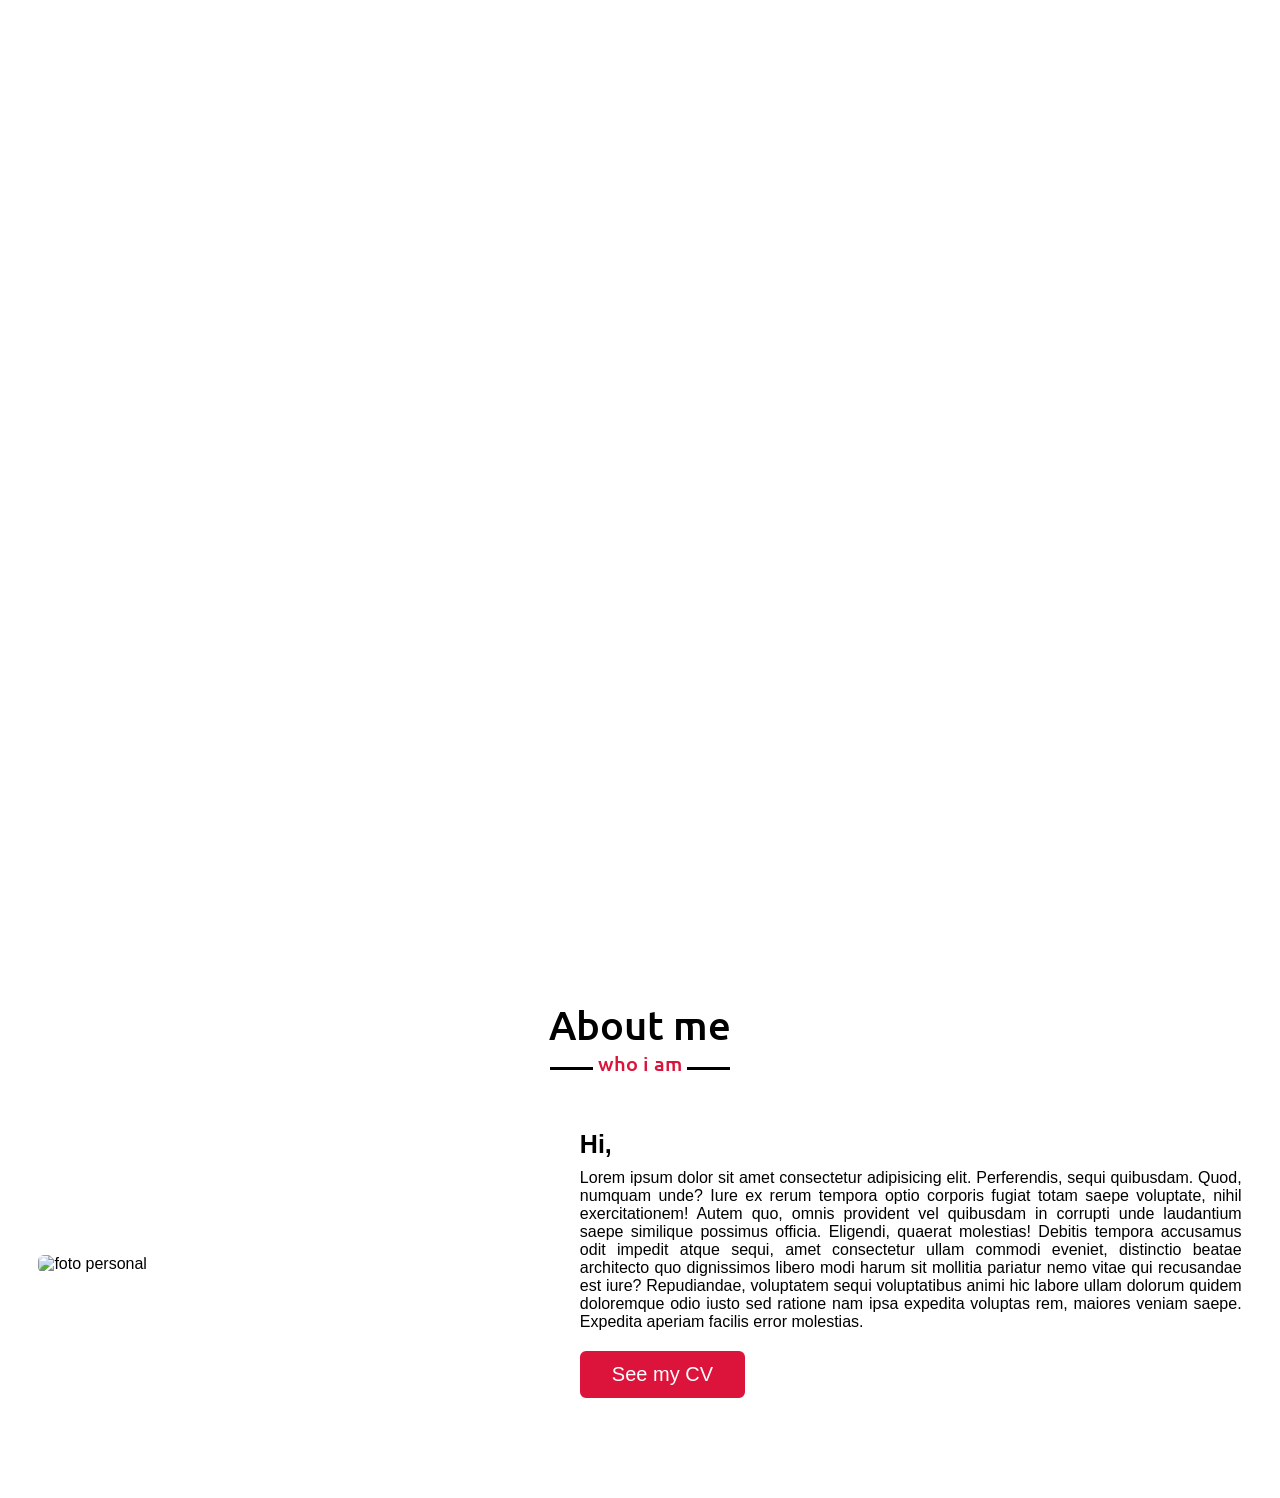
==== index.html @ 9b9ae1b5 "upload" ====
<!DOCTYPE html>
<html lang="en">

<head>
    <meta charset="UTF-8">
    <meta http-equiv="X-UA-Compatible" content="IE=edge">
    <meta name="viewport" content="width=device-width, initial-scale=1.0">
    <!--Bootsrap
    <link href="https://cdn.jsdelivr.net/npm/bootstrap@5.0.0-beta1/dist/css/bootstrap.min.css" 
    rel="stylesheet" integrity="sha384-giJF6kkoqNQ00vy+HMDP7azOuL0xtbfIcaT9wjKHr8RbDVddVHyTfAAsrekwKmP1" crossorigin="anonymous">
    -->
    <!--Custom CSS-->
    <link rel="stylesheet" href="css/style.css">
    <!--CDN JQUERY-->
    <script src="https://code.jquery.com/jquery-3.5.1.min.js" integrity="sha256-9/aliU8dGd2tb6OSsuzixeV4y/faTqgFtohetphbbj0=" crossorigin="anonymous"></script>
    <!--MY_JS-->
    <script src="js/script.js"></script>

    <title>My personal CV</title>
</head>

<body>
    <!--Navbar Section-->
    <nav class="navbar">
        <div class="max-width">
            <div class="logo"><a href="#">My CV</a></div>
            <ul class="menu">
                <li><a href="#home">Home</a></li>
                <li><a href="#about">About</a></li>
                <li><a href="#skills">Skills</a></li>
                <li><a href="#contact">Contact</a></li>
            </ul>
            <div class="menu-btn">
                <i class="fas fa-bars"></i>
            </div>
        </div>
    </nav>

    <!--Home Section-->
    <section class="home" id="home">
        <div class="max-width">
                <div class="home-text-content">
                    <h1 class="home-text">Welcome, to my personal website</h1>
                    <h1 class="home-text">I'm Martí Paulet-López &</h1>
                    <h1 class="home-text">I'm a Computer Engineering student</h1>                
                </div>
    </section>
   
    <!--About Section-->
    <section class="about" id="about">
        <div class="max-width">
            <h2 class="title">About me</h2>
            <div class="about-content">
                <div class="column left">
                    <img src="https://scontent-mad1-1.cdninstagram.com/v/t51.2885-19/s320x320/115931989_2590128391301156_1135175756929306793_n.jpg?_nc_ht=scontent-mad1-1.cdninstagram.com&_nc_ohc=tvVan3t1uicAX8qCIIC&tp=1&oh=fad2d6290f4a5dbb215247b03d155428&oe=604AC2F2" alt="foto personal">
                </div>
                <div class="column right">
                    <div class="text">Hi,</div>
                    <p>Lorem ipsum dolor sit amet consectetur adipisicing elit. Perferendis, sequi quibusdam. Quod, numquam unde? Iure ex rerum tempora optio corporis fugiat totam saepe voluptate, nihil exercitationem! Autem quo, 
                    omnis provident vel quibusdam in corrupti unde laudantium saepe similique possimus officia. Eligendi, quaerat molestias! Debitis tempora accusamus odit impedit atque sequi, amet consectetur ullam commodi 
                    eveniet, distinctio beatae architecto quo dignissimos libero modi harum sit mollitia pariatur nemo vitae qui recusandae est iure? Repudiandae, voluptatem sequi voluptatibus animi hic labore ullam dolorum 
                    quidem doloremque odio iusto sed ratione nam ipsa expedita voluptas rem, maiores veniam saepe. Expedita aperiam facilis error molestias.</p>
                    <a href="file:///C:/Users/Mart%C3%AD%20Paulet%20L%C3%B3pez/Desktop/curso%20jedi%20html%20javascript%20css/CV/cv.html" target="_blank">See my CV</a>
                </div>
            </div>
        </div>
    </section>
    <!--links-->
    <!--Bootsrap
    <script src="https://cdn.jsdelivr.net/npm/bootstrap@5.0.0-beta1/dist/js/bootstrap.bundle.min.js" 
    integrity="sha384-ygbV9kiqUc6oa4msXn9868pTtWMgiQaeYH7/t7LECLbyPA2x65Kgf80OJFdroafW" 
    crossorigin="anonymous"></script>
    -->
    <!--Font_awesome-->
    <script src="https://kit.fontawesome.com/2b95d97fe8.js" crossorigin="anonymous"></script>
</body>
</html>
---- css/style.css ----
@import url('https://fonts.googleapis.com/css2?family=Poppins:wght@400;500;600;700&family=Ubuntu:wght@400;500;700&display=swap');

*{
    padding: 0;
    margin: 0;
    box-sizing: border-box;
    text-decoration: none;
}

.max-width {
    max-width: 1300px;
    padding: 0 3vw;
    margin: auto;
}

/*-----navbar-----*/
.navbar {
    position: fixed;
    width: 100%;
    padding: 15px 0;
    font-family: 'Ubuntu', sans-serif;
    transition: all 0.3s ease;
    z-index: 999;
}

.navbar .max-width {
    display: flex;
    align-items: center;
    justify-content: space-between;
}

.navbar.sticky {
    padding: 15px 0;
    background: crimson;
    border-bottom: 4px solid black;
}

.navbar .logo a{
    color: white;
    font-size: 35px;
    font-weight: 600;
}

.navbar .menu li {
    list-style: none;
    display: inline-block;
}

.navbar .menu li a{
    color: white;
    font-size: 18px;
    font-weight: 500;
    margin-left: 25px;
    transition: color 0.3s ease;
}

.navbar .menu li a:hover {
    color: crimson;
}

.navbar.sticky .menu li a:hover{
    color: white;
}

/*-----menu btn-----*/
.menu-btn {
    color: white;
    font-size: 23px;
    cursor: pointer;
    display: none;
}

/*-----home section-----*/
.home {
    display: flex;
    background: url('https://images4.alphacoders.com/876/876094.png'); 
    background-repeat: no-repeat;
    background-position: center center;
    background-attachment: fixed;
    background-size: cover;
    height: 100vh;
    color: white;
    min-height: 600px;
    font-family: 'Ubuntu', sans-serif;
}

.home .max-width {
    margin: auto;
}

.home .home-text-content {
    display: flex;
    flex-direction: column;
    justify-content: center;
    align-items: center;
}

.home-text-content h1 {
    display: block;
    width: fit-content;
    font-size: 40px;
    font-weight: 600;
    position: relative;
    color: white;
    text-align: center;
    z-index: 1;
}


/*-----About-----*/


section {
    padding: 100px 0;
}

.about {
    font-family: Georgia, sans-serif;
}

.about .title {
    position: relative;
    text-align: center;
    font-size: 40px;
    font-weight: 500;
    margin-bottom: 60px;
    padding-bottom: 20px;
    font-family: 'Ubuntu', sans-serif;
    
}

.about .title::before {
    content: "";
    position: absolute;
    bottom: 0;
    left: 50%;
    width: 180px;
    height: 3px;
    background: black;
    transform: translateX(-50%);
}

.about .title::after {
    content: "who i am";
    position: absolute;
    bottom: -12px;
    left: 50%;
    font-size: 20px;
    color: crimson;
    padding: 5px;
    background: white;
    transform: translateX(-50%);
}

.about .about-content{
    display: flex;
    flex-wrap: wrap;
    align-items: center;
    justify-content: space-between;
}

.about .about-content .left {
    width: 45%;
}

.about .about-content .left img {
    height: 400px;
    width: 400px;
    object-fit: cover;
    border-radius: 6px;
}

.about .about-content .right {
    width: 55%;
}

.about .about-content .right .text {
    font-size: 25px;
    font-weight: 600;
    margin-bottom: 10px;
}

.about .about-content .right p {
    text-align: justify;
}

.about .about-content .right a {
    display: inline-block;
    background: crimson;
    color: white;
    font-size: 20px;
    font-weight: 500;
    padding: 10px 30px;
    margin-top: 20px;
    border-radius: 6px;
    border: 2px solid crimson;
}

.about .about-content .right a:hover {
    color:crimson;
    background: none;
}




/*responsive media query*/

@media (max-width: 1104px) {
    .about .about-content .left img{
        height: 325px;
        width: 325px;
    }
}


@media (max-width:991) {
    .max-width{
        padding: 0 50px;
    }
}

@media (max-width: 947px) {
 
    /*-----navbar-----*/
    /*-----menu btn-----*/
    .menu-btn {
        display: block;
        z-index: 999;
    }
    .menu-btn i.active:before {
        /*font-awesome-cruz*/
        content: "\f00d"
    }
    .navbar .menu {
        position: fixed;
        height: 100vh;
        width: 100%;
        left: -100%;
        top: 0;
        background: black;
        text-align: center;
        padding-top: 80px;
        transition: all 0.7s ease;
    }
    .no-scroll {
        overflow-y: hidden;
    }
    .navbar .menu.active {
        left: 0; 
    }
    .navbar .menu li{
        display: block;
    }
    .navbar .menu li a{
        display: inline-block;
        margin: 20px 0;
        font-size: 25px;
    }


    /*-----Home-----*/

    .home .none {
        display: none;
    }
    .home-text-content h1 {
        font-size: 30px;
    }

    /*-----About me-----*/

    .max-width{
        max-width: 800px;
    }
    .about .about-content .column{
        width: 100%;
    }  
    .about .about-content .left{
        display: flex;
        justify-content: center;
        margin: 0 auto 60px;
    }  
    .about .about-content .right{
        flex: 100%;
    }
   
}

@media (max-width:500px){
    .home-text-content h1 {
        font-size: 25px;
    }

    .about .about-content .left img{
        height: 250px;
        width: 250px;
    }
}

@media (max-width:350px){
    .about .title::after {
        content: "who i am";
        position: absolute;
        bottom: -12px;
        left: 50%;
        font-size: 20px;
        color: crimson;
        padding: 5px;
        background: white;
        transform: translateX(-50%);
    }
}
/*end-responsive media query*/


/*keyframes*/

/*end-keyframes*/
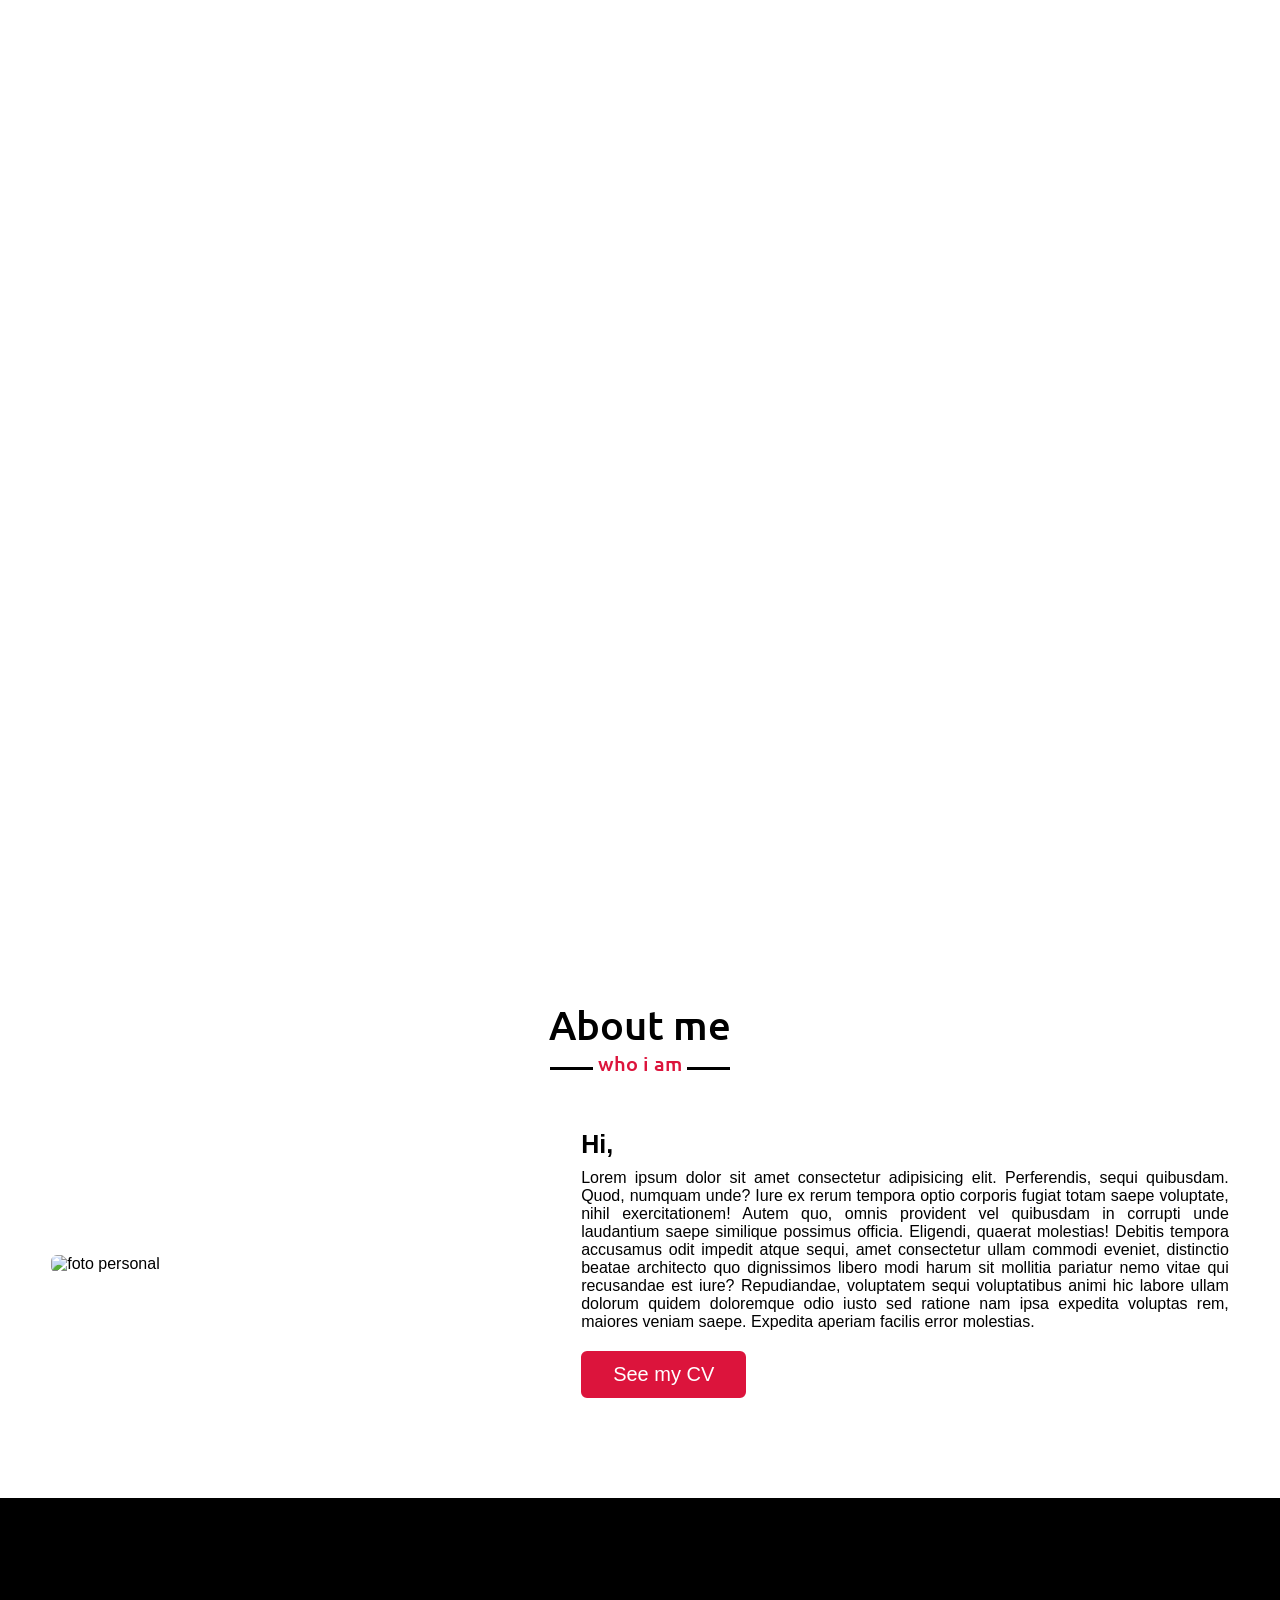
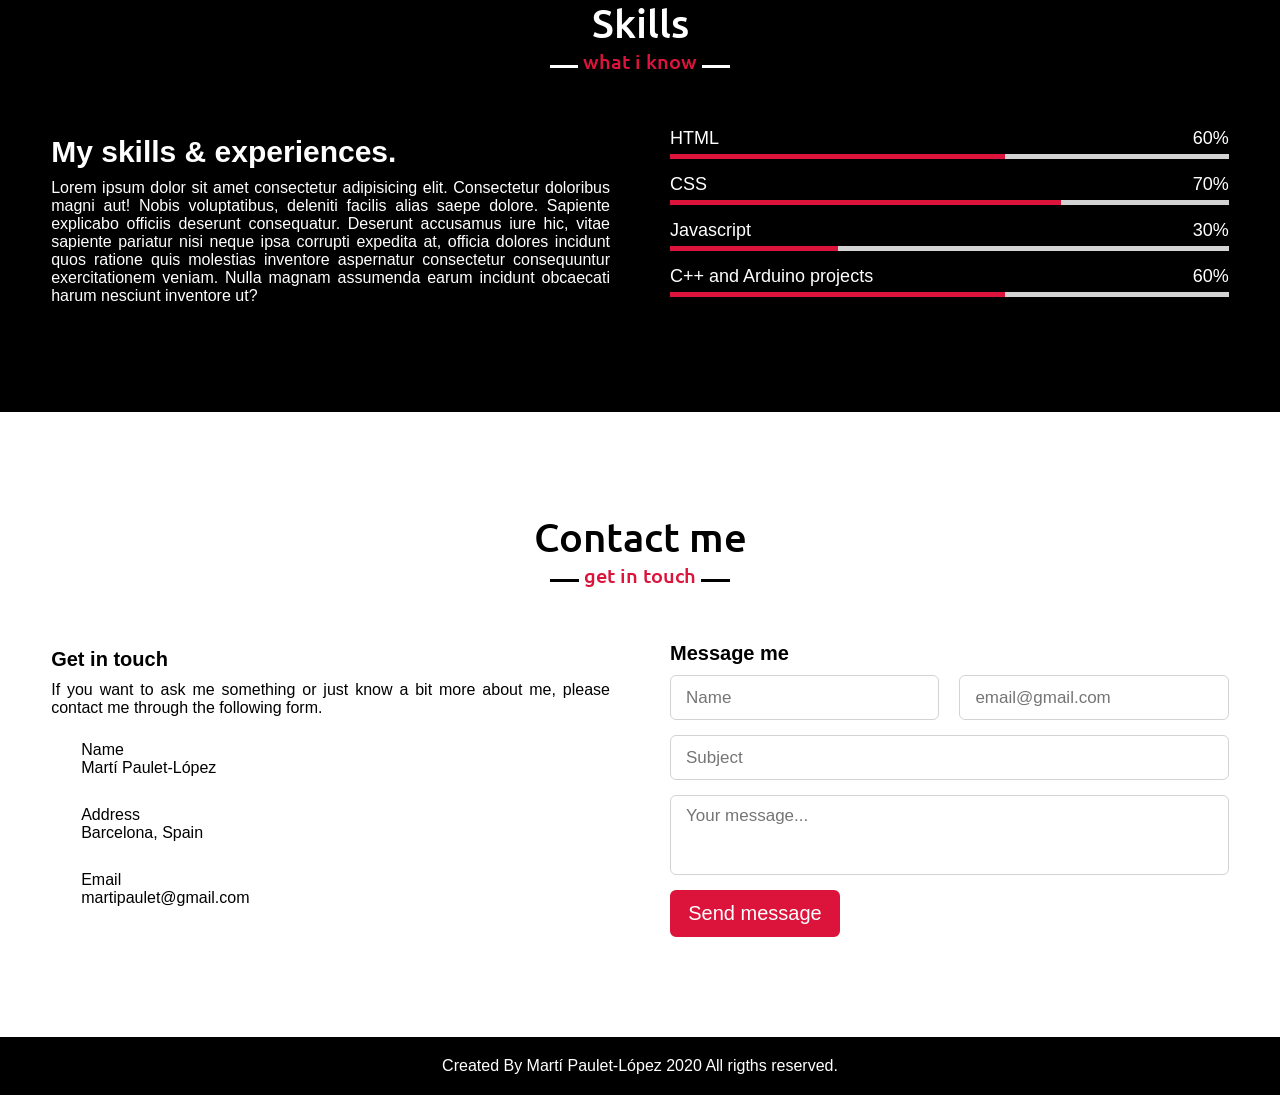
==== commit f0e6608e: "upload" ====
--- a/index.html
+++ b/index.html
@@ -65,6 +65,131 @@
             </div>
         </div>
     </section>
+
+    <!--Skills Section-->
+    <section class="skills" id="skills">
+        <div class="max-width">
+            <h2 class="title">Skills</h2>
+            <div class="skills-content">
+                <div class="column left">
+                    <div class="text">My skills & experiences.</div>
+                    <p>Lorem ipsum dolor sit amet consectetur adipisicing elit. Consectetur doloribus magni aut! Nobis voluptatibus, deleniti facilis alias saepe dolore. Sapiente explicabo officiis deserunt consequatur. Deserunt accusamus iure hic, vitae sapiente pariatur nisi neque ipsa corrupti expedita at, officia dolores incidunt quos ratione quis molestias inventore aspernatur consectetur consequuntur exercitationem veniam. Nulla magnam assumenda earum incidunt obcaecati harum nesciunt inventore ut?</p>
+                </div>
+
+                <div class="column right">
+                    <div class="bars">
+                        <div class="info">
+                            <span>HTML</span>
+                            <span>60%</span>
+                        </div>
+                        <div class="line html"></div>
+                    </div>  
+
+                    <div class="bars">
+                        <div class="info">
+                            <span>CSS</span>
+                            <span>70%</span>
+                        </div>
+                        <div class="line css"></div>
+                    </div>  
+
+                    <div class="bars">
+                        <div class="info">
+                            <span>Javascript</span>
+                            <span>30%</span>
+                        </div>
+                        <div class="line js"></div>
+                    </div>
+
+                    <div class="bars">
+                        <div class="info">
+                            <span>C++ and Arduino projects</span>
+                            <span>60%</span>
+                        </div>
+                        <div class="line c"></div>
+                    </div>   
+
+                </div>
+            </div>
+        </div>
+    </section>
+
+    <!--Contact Section-->
+
+    <section class="contact" id="contact">
+        <div class="max-width">
+            <h2 class="title">Contact me</h2>
+            <div class="contact-content">
+                <div class="column left">
+                    <div class="text">Get in touch</div>
+                    <p>If you want to ask me something or just know a bit more about me, please contact me through the following form.</p>
+                    <div class="icons">
+                        <div class="row">
+                            <i class="fas fa-user"></i>
+                            <div class="info">
+                                <div class="head">Name</div>
+                                <div class="sub-title">Martí Paulet-López</div>
+                            </div>
+                        </div>
+
+                        <div class="row">
+                            <i class="fas fa-map-marker-alt"></i>
+                            <div class="info">
+                                <div class="head">Address</div>
+                                <div class="sub-title">Barcelona, Spain</div>
+                            </div>
+                        </div>
+
+                        <div class="row">
+                            <i class="fas fa-envelope"></i>
+                            <div class="info">
+                                <div class="head">Email</div>
+                                <div class="sub-title">martipaulet@gmail.com</div>
+                            </div>
+                        </div>
+                    </div>
+                </div>
+                
+                <div class="column right">
+                    <div class="text">Message me</div>
+                    <form action="#">
+                        <div class="fields">
+
+                            <div class="field name">
+                                <input type="text" placeholder="Name">
+                            </div>
+
+                            <div class="field email">
+                                <input type="text" placeholder="email@gmail.com">
+                            </div>
+                        </div>
+
+                        <div class="field">
+                            <input type="text" placeholder="Subject">
+                        </div>
+
+                        <div class="field textarea">
+                            <textarea cols="30" rows="10" placeholder="Your message..."></textarea>
+                        </div>
+
+                        <div class="button">
+                            <button type="submit">Send message</button>
+                        </div>
+                    </form>
+
+                </div>
+            </div>
+
+        </div>
+    </section>
+
+    <!--Footer Section-->
+
+    <footer>
+        <span>Created By Martí Paulet-López <span class="far fa-copyright"></span>2020 All rigths reserved.</span>
+
+    </footer>
+
     <!--links-->
     <!--Bootsrap
     <script src="https://cdn.jsdelivr.net/npm/bootstrap@5.0.0-beta1/dist/js/bootstrap.bundle.min.js" 
--- a/css/style.css
+++ b/css/style.css
@@ -10,7 +10,7 @@
 
 .max-width {
     max-width: 1300px;
-    padding: 0 3vw;
+    padding: 0 4vw;
     margin: auto;
 }
 
@@ -115,11 +115,11 @@
     padding: 100px 0;
 }
 
-.about {
+.about, .skills, .contact, footer {
     font-family: Georgia, sans-serif;
 }
 
-.about .title {
+section .title {
     position: relative;
     text-align: center;
     font-size: 40px;
@@ -130,7 +130,7 @@
     
 }
 
-.about .title::before {
+section .title::before {
     content: "";
     position: absolute;
     bottom: 0;
@@ -141,8 +141,7 @@
     transform: translateX(-50%);
 }
 
-.about .title::after {
-    content: "who i am";
+section .title::after {
     position: absolute;
     bottom: -12px;
     left: 50%;
@@ -152,6 +151,10 @@
     background: white;
     transform: translateX(-50%);
 }
+    
+.about .title::after {
+    content: "who i am";
+}
 
 .about .about-content{
     display: flex;
@@ -201,6 +204,235 @@
     color:crimson;
     background: none;
 }
+
+/*-----Skills-----*/
+
+
+.skills{
+    background: black;
+}
+
+.skills .title {
+    color: white;
+}
+
+.skills .title::after {
+    background: black;  
+}
+
+.skills .title::before {
+    background: white; 
+}
+
+.skills .skills-content,
+.contact .contact-content{
+    display: flex;
+    flex-wrap: wrap;
+    align-items: center;
+    justify-content: space-between;
+}
+
+.skills .title::after{
+    content:"what i know";
+}
+
+.skills .skills-content .column{
+    width: calc(50% - 30px);
+}
+
+.skills .skills-content .left {
+    color: white;
+}
+
+.skills .skills-content .left .text{
+    font-size: 30px;
+    font-weight: 700;
+    margin-bottom: 10px;
+}
+
+.skills .skills-content .left p{
+    text-align: justify;
+}
+
+.skills .skills-content .right {
+    color: white;
+}
+
+.skills .skills-content .right .bars{
+    margin-bottom: 15px;
+}
+
+.skills .skills-content .right .info{
+    display: flex;
+    margin-bottom: 5px;
+    align-items: center;
+    justify-content: space-between;
+}
+
+.skills .skills-content .right span {
+    font-weight: 500;
+    font-size: 18px;
+}
+
+.skills .skills-content .right .line{
+    height: 5px;
+    width: 100%;
+    background: lightgrey;
+    position: relative;
+}
+
+.skills .skills-content .right .line::before{
+    content: "";
+    position: absolute;
+    height: 100%;
+    left: 0;
+    top: 0;
+    background: crimson;
+}
+
+.skills .skills-content .right .html::before{
+    width: 60%;
+}
+
+.skills .skills-content .right .css::before{
+    width: 70%;
+}
+
+.skills .skills-content .right .js::before{
+    width: 30%;
+}
+
+.skills .skills-content .right .c::before{
+    width: 60%;
+}
+
+
+/*-----Contact-----*/
+
+.contact .title::after{
+    content: "get in touch";
+}
+
+.contact .contact-content .column {
+    width: calc(50% - 30px);
+}
+
+.contact .contact-content .text{
+    font-size: 20px;
+    font-weight: 600;
+    margin-bottom: 10px;
+}
+
+.contact .contact-content .left p{
+    text-align: justify;
+}
+
+.contact .contact-content .left .icons {
+    margin: 10px 0;
+}
+
+.contact .contact-content .row {
+    display: flex;
+    height: 65px;
+    align-items: center;
+}
+
+.contact .contact-content .row .info{
+    margin-left: 30px;
+}
+
+.contact .contact-content .row i{
+    font-size: 25px;
+    color: crimson;
+}
+
+.contact .contact-content .info .head{
+    font-weight: 500;
+}
+
+.contact .contact-content .info .sub-title{
+    color: black;
+}
+
+.contact .right form .fields{
+    display: flex;
+}
+
+.contact .right form .field,
+.contact .right form .fields .field{
+    height: 45px;
+    width: 100%;
+    margin-bottom: 15px;
+}
+
+.contact .right form .textarea{
+    height: 80px;
+    width: 100%;
+}
+
+.contact .right form .name{
+    margin-right: 10px;
+}
+
+.contact .right form .email{
+    margin-left: 10px;
+}
+
+.contact .right form .name{
+    margin-right: 10px;
+}
+
+.contact .right form .field input,
+.contact .right form .textarea textarea{
+    height: 100%;
+    width: 100%;
+    border: 1px solid lightgrey;
+    border-radius: 6px;
+    outline: none;
+    padding: 0 15px;
+    font-size: 17px;
+    font-family: 'Poppins' , sans-serif;
+}
+
+.contact .right form .textarea textarea{
+    padding-top: 10px;
+    resize: none;
+}
+
+.contact .right form .button{
+    height: 47px;
+    width: 170px;
+}
+
+.contact .right form .button button{
+    width: 100%;
+    height: 100%;
+    border: 2px solid crimson;
+    background: crimson;
+    color: white;
+    font-size: 20px;
+    font-weight: 500;
+    border-radius: 6px;
+    cursor: pointer;
+    transition: all 0.3s ease;
+}
+
+.contact .right form .button button:hover{
+    color: crimson;
+    background: none;
+}
+
+
+/*-----Footer-----*/
+
+footer{
+    background: black;
+    padding:20px 23px;
+    color: white;
+    display: flex;
+    justify-content: center;
+}
+
 
 
 
@@ -274,7 +506,9 @@
     .max-width{
         max-width: 800px;
     }
-    .about .about-content .column{
+    .about .about-content .column,
+    .skills .skills-content .column,
+    .contact .contact-content .column{
         width: 100%;
     }  
     .about .about-content .left{
@@ -284,6 +518,11 @@
     }  
     .about .about-content .right{
         flex: 100%;
+    }
+
+    
+    .skills .skills-content .left p{
+        margin-bottom: 20px;
     }
    
 }
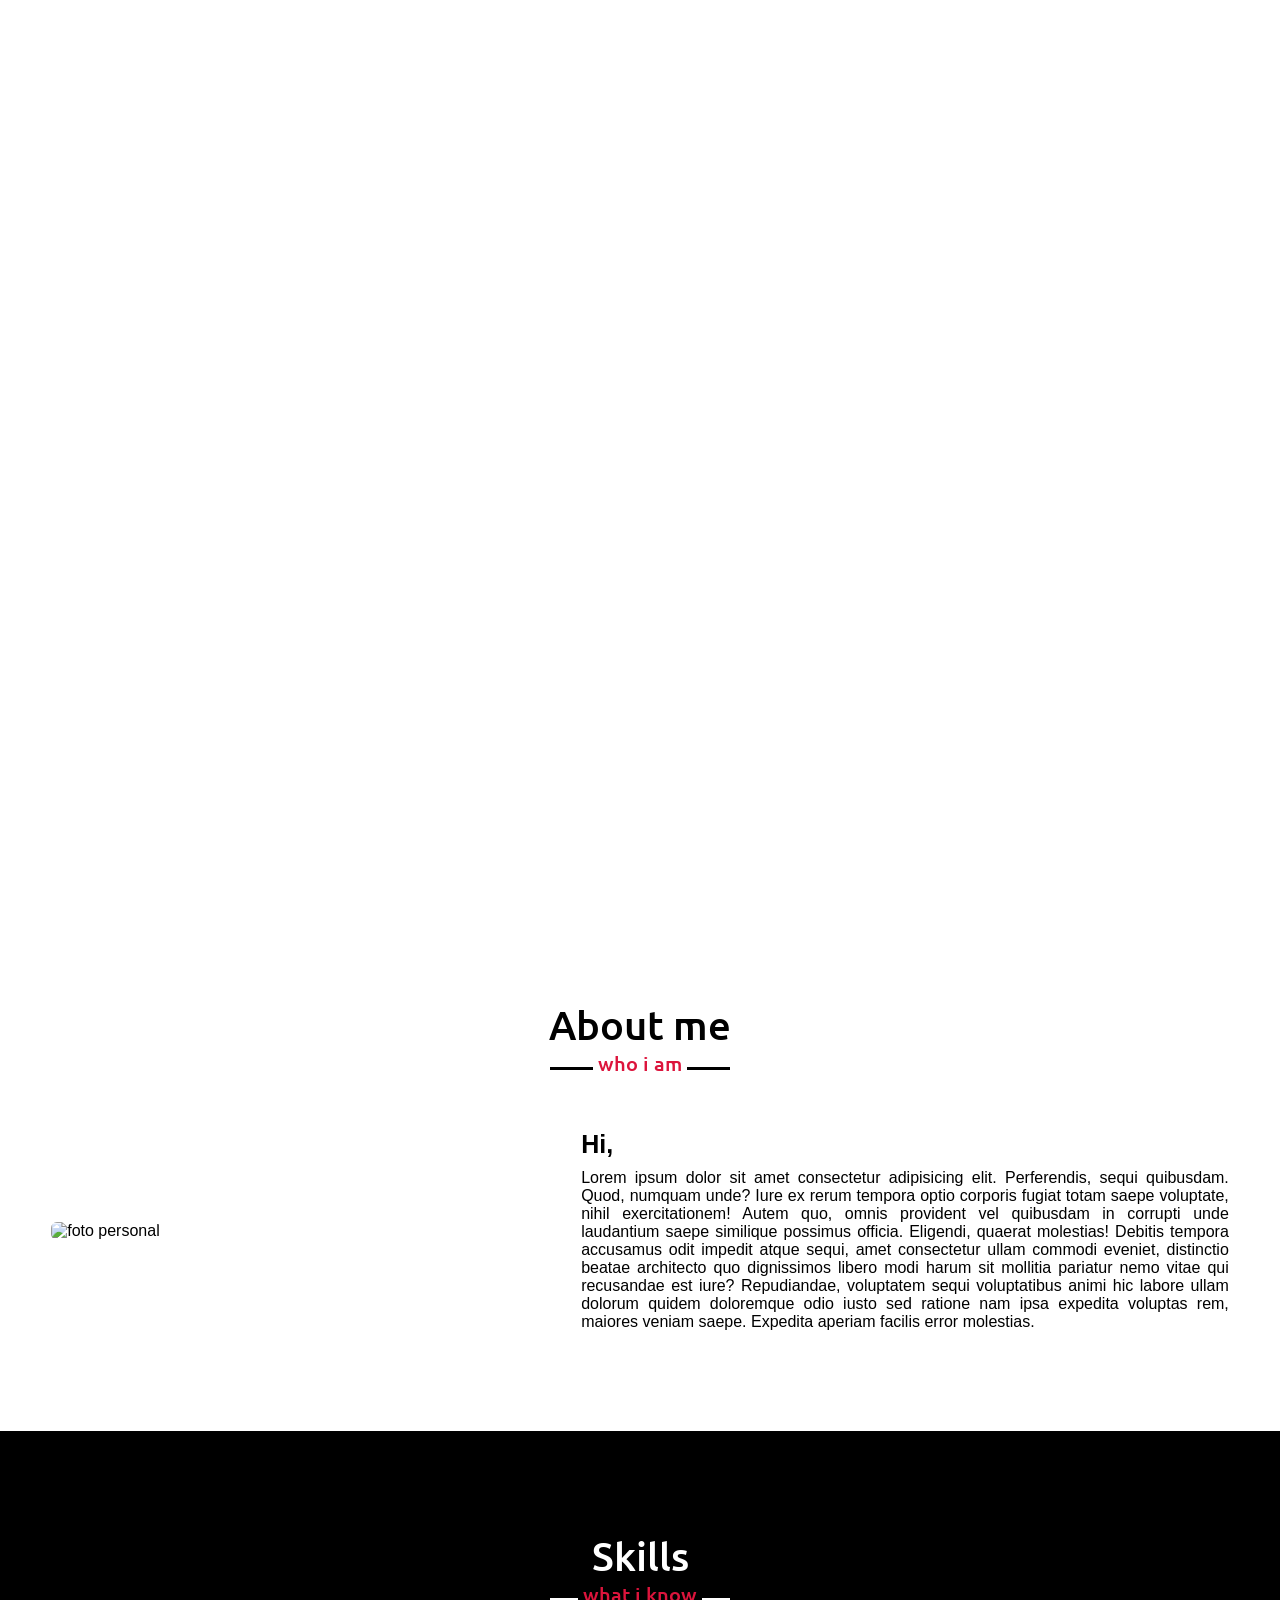
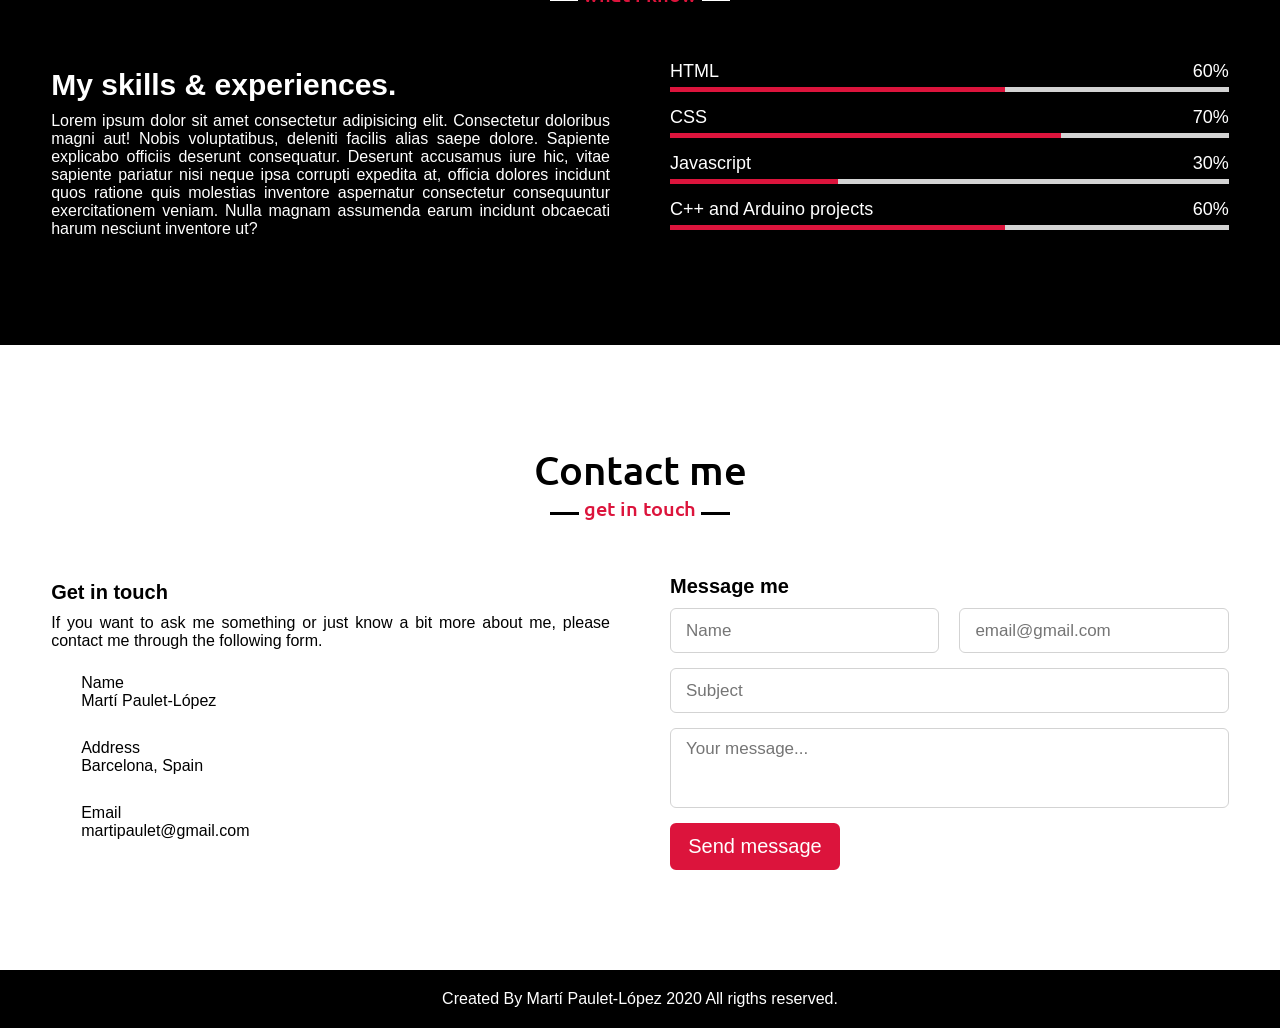
==== commit a706b516: "upload" ====
--- a/index.html
+++ b/index.html
@@ -15,6 +15,7 @@
     <script src="https://code.jquery.com/jquery-3.5.1.min.js" integrity="sha256-9/aliU8dGd2tb6OSsuzixeV4y/faTqgFtohetphbbj0=" crossorigin="anonymous"></script>
     <!--MY_JS-->
     <script src="js/script.js"></script>
+    <script src="js/form.js"></script>
 
     <title>My personal CV</title>
 </head>
@@ -60,7 +61,6 @@
                     omnis provident vel quibusdam in corrupti unde laudantium saepe similique possimus officia. Eligendi, quaerat molestias! Debitis tempora accusamus odit impedit atque sequi, amet consectetur ullam commodi 
                     eveniet, distinctio beatae architecto quo dignissimos libero modi harum sit mollitia pariatur nemo vitae qui recusandae est iure? Repudiandae, voluptatem sequi voluptatibus animi hic labore ullam dolorum 
                     quidem doloremque odio iusto sed ratione nam ipsa expedita voluptas rem, maiores veniam saepe. Expedita aperiam facilis error molestias.</p>
-                    <a href="file:///C:/Users/Mart%C3%AD%20Paulet%20L%C3%B3pez/Desktop/curso%20jedi%20html%20javascript%20css/CV/cv.html" target="_blank">See my CV</a>
                 </div>
             </div>
         </div>
--- a/css/style.css
+++ b/css/style.css
@@ -6,6 +6,10 @@
     margin: 0;
     box-sizing: border-box;
     text-decoration: none;
+}
+
+html{
+    scroll-behavior: smooth;
 }
 
 .max-width {
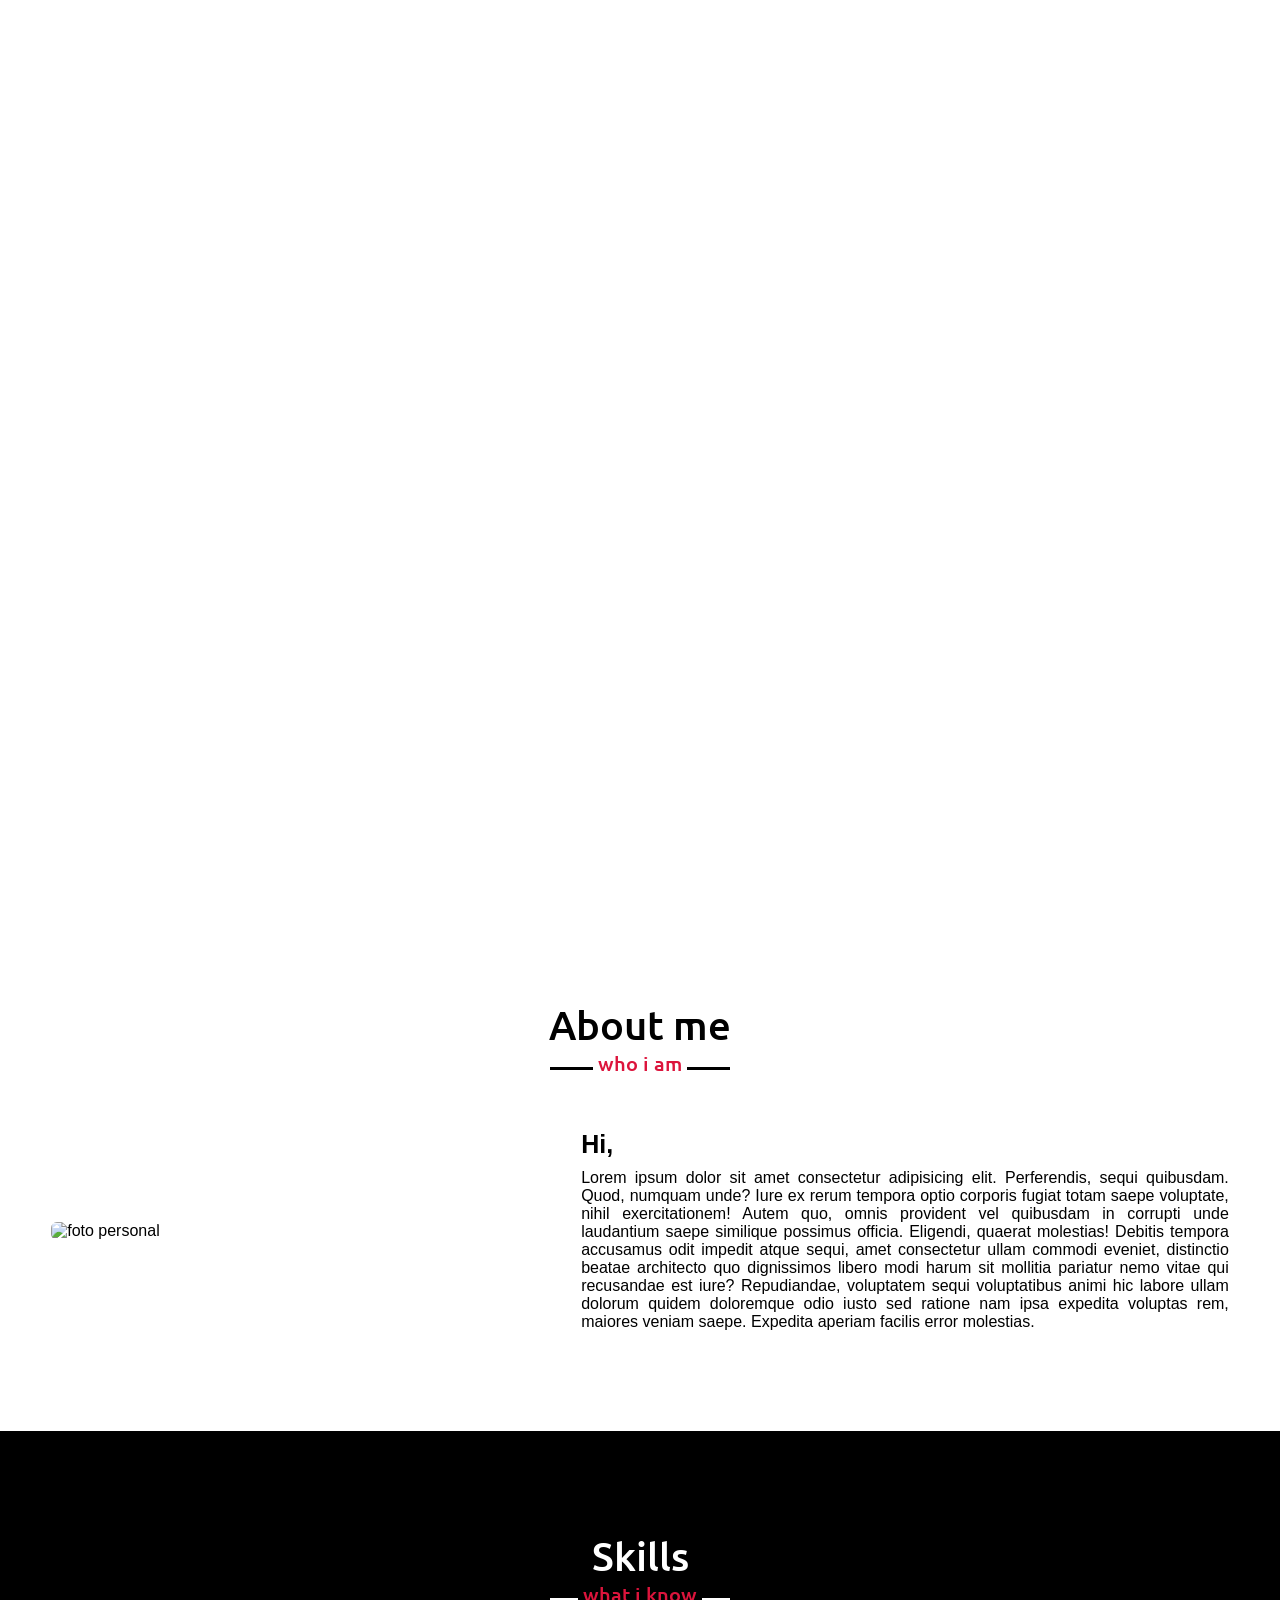
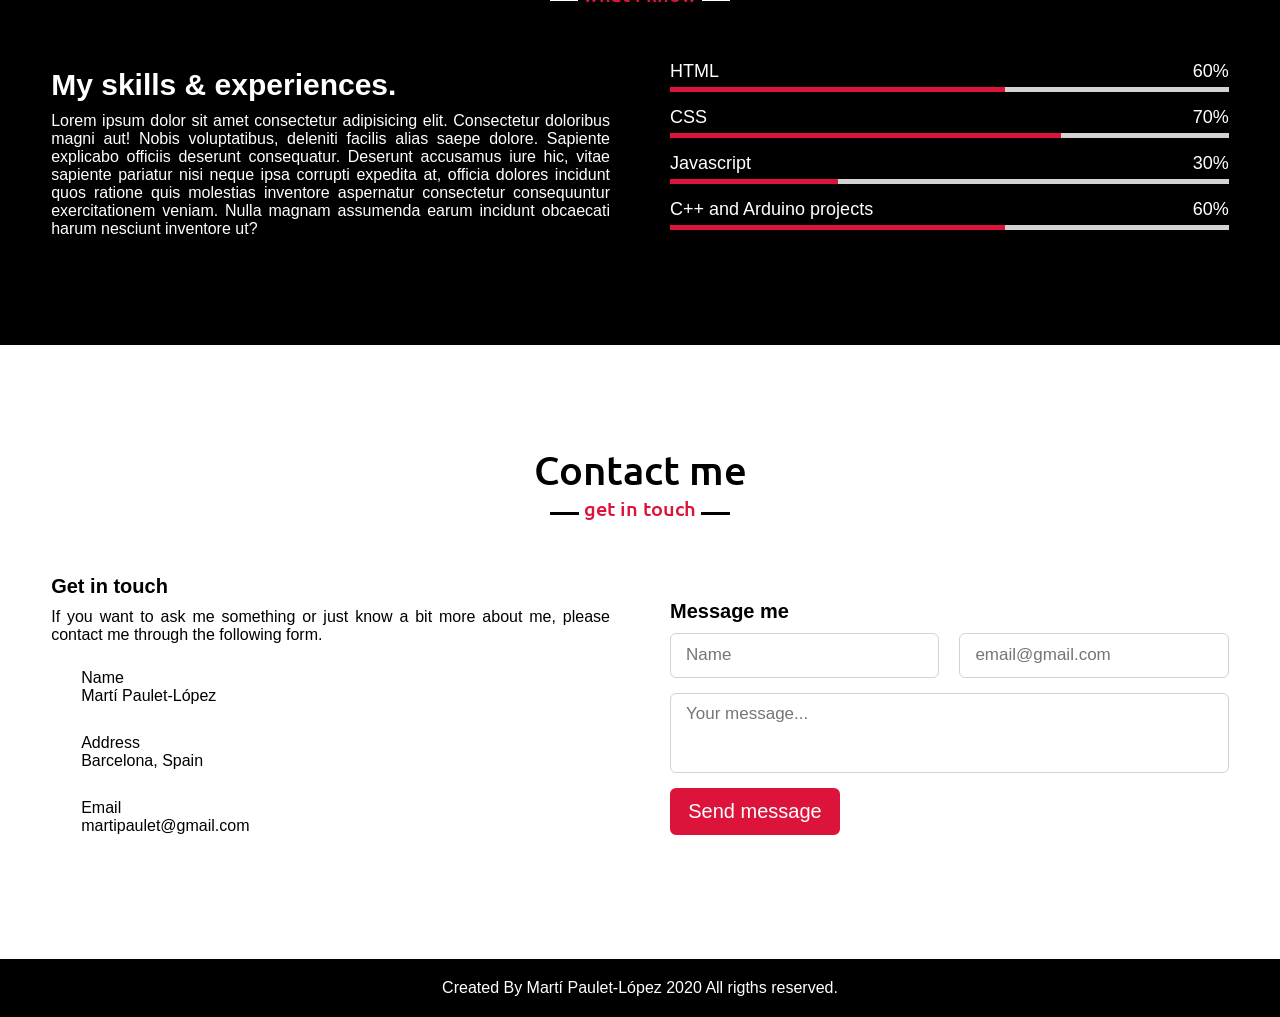
==== commit 9a7c127e: "Add files via upload" ====
--- a/index.html
+++ b/index.html
@@ -156,20 +156,16 @@
                         <div class="fields">
 
                             <div class="field name">
-                                <input type="text" placeholder="Name">
+                                <input type="text" id="name" placeholder="Name">
                             </div>
 
                             <div class="field email">
-                                <input type="text" placeholder="email@gmail.com">
-                            </div>
-                        </div>
-
-                        <div class="field">
-                            <input type="text" placeholder="Subject">
+                                <input type="text" id="email" placeholder="email@gmail.com">
+                            </div>
                         </div>
 
                         <div class="field textarea">
-                            <textarea cols="30" rows="10" placeholder="Your message..."></textarea>
+                            <textarea cols="30" rows="10" id ="message" placeholder="Your message..."></textarea>
                         </div>
 
                         <div class="button">
--- a/css/style.css
+++ b/css/style.css
@@ -190,23 +190,6 @@
 
 .about .about-content .right p {
     text-align: justify;
-}
-
-.about .about-content .right a {
-    display: inline-block;
-    background: crimson;
-    color: white;
-    font-size: 20px;
-    font-weight: 500;
-    padding: 10px 30px;
-    margin-top: 20px;
-    border-radius: 6px;
-    border: 2px solid crimson;
-}
-
-.about .about-content .right a:hover {
-    color:crimson;
-    background: none;
 }
 
 /*-----Skills-----*/
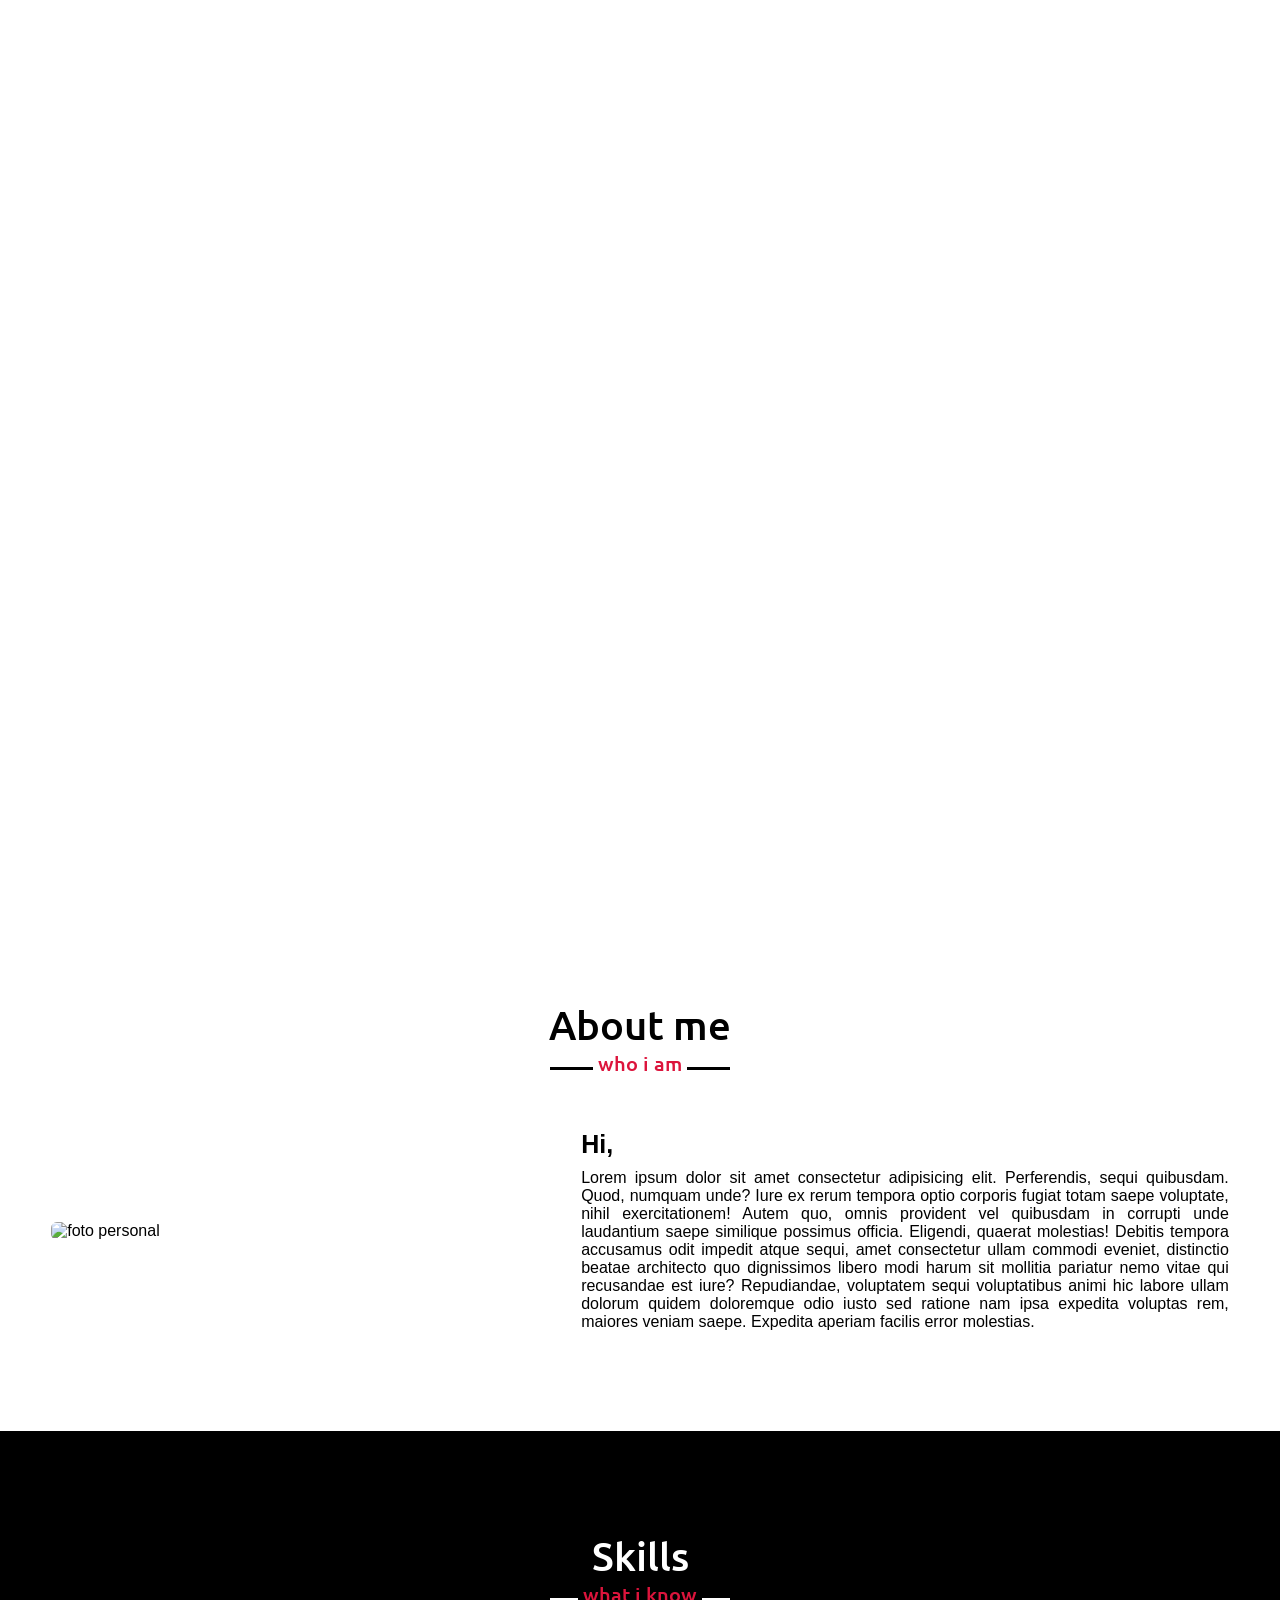
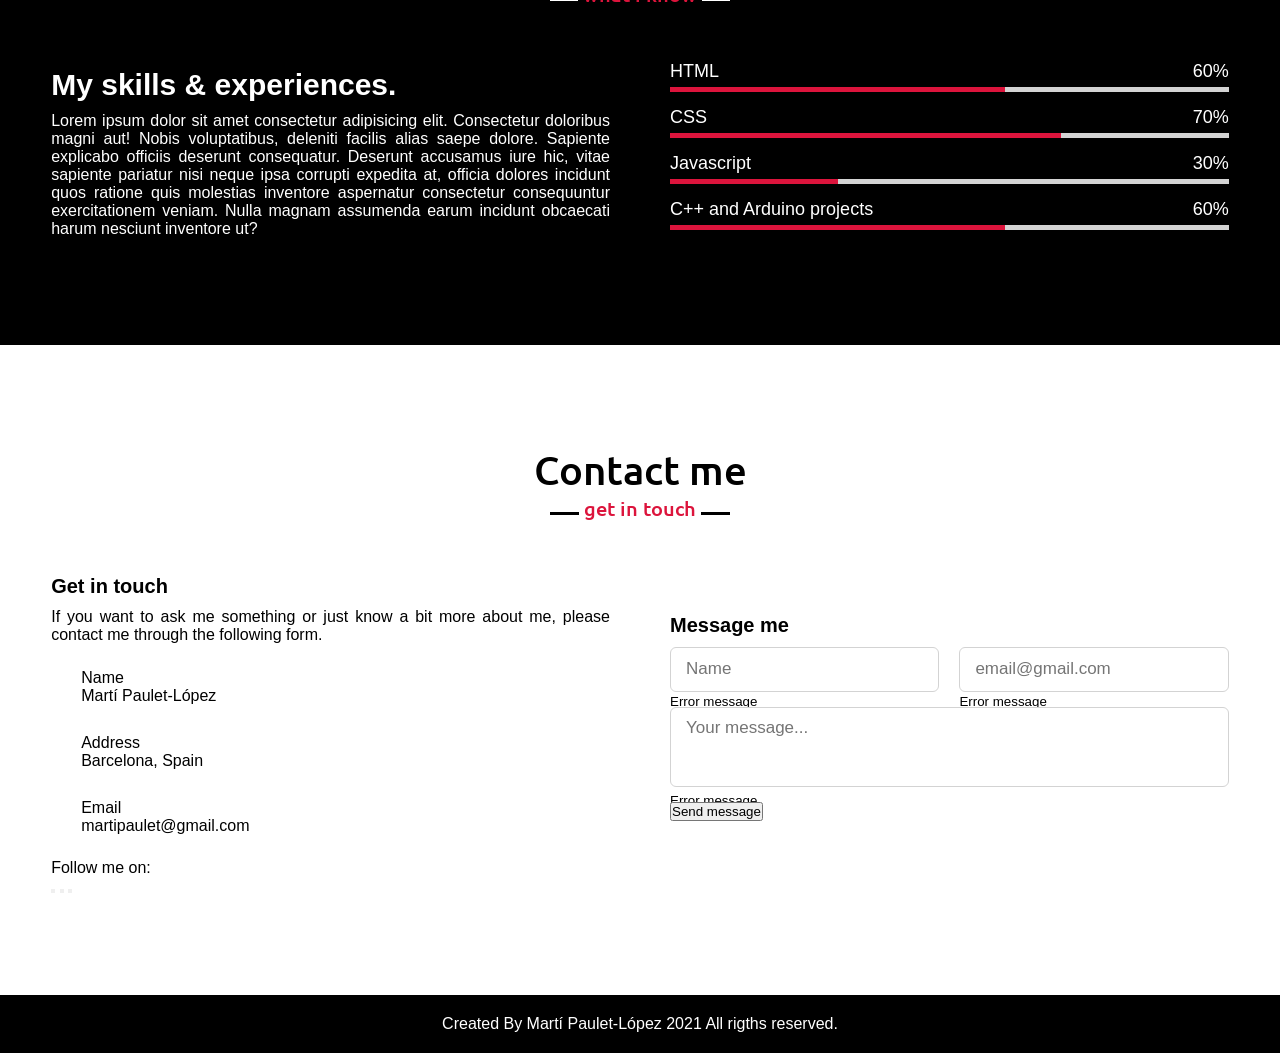
==== commit 7e9d580c: "upload" ====
--- a/index.html
+++ b/index.html
@@ -11,11 +11,16 @@
     -->
     <!--Custom CSS-->
     <link rel="stylesheet" href="css/style.css">
-    <!--CDN JQUERY-->
-    <script src="https://code.jquery.com/jquery-3.5.1.min.js" integrity="sha256-9/aliU8dGd2tb6OSsuzixeV4y/faTqgFtohetphbbj0=" crossorigin="anonymous"></script>
-    <!--MY_JS-->
-    <script src="js/script.js"></script>
-    <script src="js/form.js"></script>
+    <!--  JS  -->
+    <script src="https://code.jquery.com/jquery-3.5.1.min.js"
+    integrity="sha256-9/aliU8dGd2tb6OSsuzixeV4y/faTqgFtohetphbbj0=" crossorigin="anonymous"></script>
+    <script src="jquery.min.js"></script>
+
+    <!--Axios-->
+    <script src="https://unpkg.com/axios/dist/axios.min.js"></script>
+    
+
+
 
     <title>My personal CV</title>
 </head>
@@ -152,38 +157,46 @@
                 
                 <div class="column right">
                     <div class="text">Message me</div>
-                    <form action="#">
+                    <form id="form" class="form">
                         <div class="fields">
 
-                            <div class="field name">
+                            <div class="field name" >
                                 <input type="text" id="name" placeholder="Name">
-                            </div>
-
-                            <div class="field email">
+                                <small>Error message</small>
+                            </div>
+
+                            <div class="field email" >
                                 <input type="text" id="email" placeholder="email@gmail.com">
-                            </div>
-                        </div>
-
-                        <div class="field textarea">
-                            <textarea cols="30" rows="10" id ="message" placeholder="Your message..."></textarea>
-                        </div>
-
-                        <div class="button">
-                            <button type="submit">Send message</button>
-                        </div>
+                                <small>Error message</small>
+                            </div>
+                        </div>
+
+                        <div class="field textarea" >
+                            <textarea cols="30" rows="10" id="message" placeholder="Your message..."></textarea>
+                            <small>Error message</small>
+                        </div>
+
+                        <button>Send message</button>
                     </form>
-
-                </div>
-            </div>
-
+                </div>
+            </div>
+
+            <div class="social-media">
+                <p>Follow me on:</p>
+                <div class="social-buttons">
+                    <button id="twitter-btn"><i class="fab fa-2x fa-twitter"></i></button>
+                    <button id="insta-btn"><i class="fab fa-2x fa-instagram"></i></button>
+                    <button id="facebook-btn"><i class="fab fa-2x fa-facebook-f"></i></button>        
+                </div>
+                      
+            </div>
         </div>
     </section>
 
     <!--Footer Section-->
 
     <footer>
-        <span>Created By Martí Paulet-López <span class="far fa-copyright"></span>2020 All rigths reserved.</span>
-
+        <span>Created By Martí Paulet-López <span class="far fa-copyright"></span>2021 All rigths reserved.</span>
     </footer>
 
     <!--links-->
@@ -192,6 +205,10 @@
     integrity="sha384-ygbV9kiqUc6oa4msXn9868pTtWMgiQaeYH7/t7LECLbyPA2x65Kgf80OJFdroafW" 
     crossorigin="anonymous"></script>
     -->
+    
+    <!--MY_JS-->
+    <script src="js/script.js"></script>
+    <script src="js/form.js"></script>
     <!--Font_awesome-->
     <script src="https://kit.fontawesome.com/2b95d97fe8.js" crossorigin="anonymous"></script>
 </body>
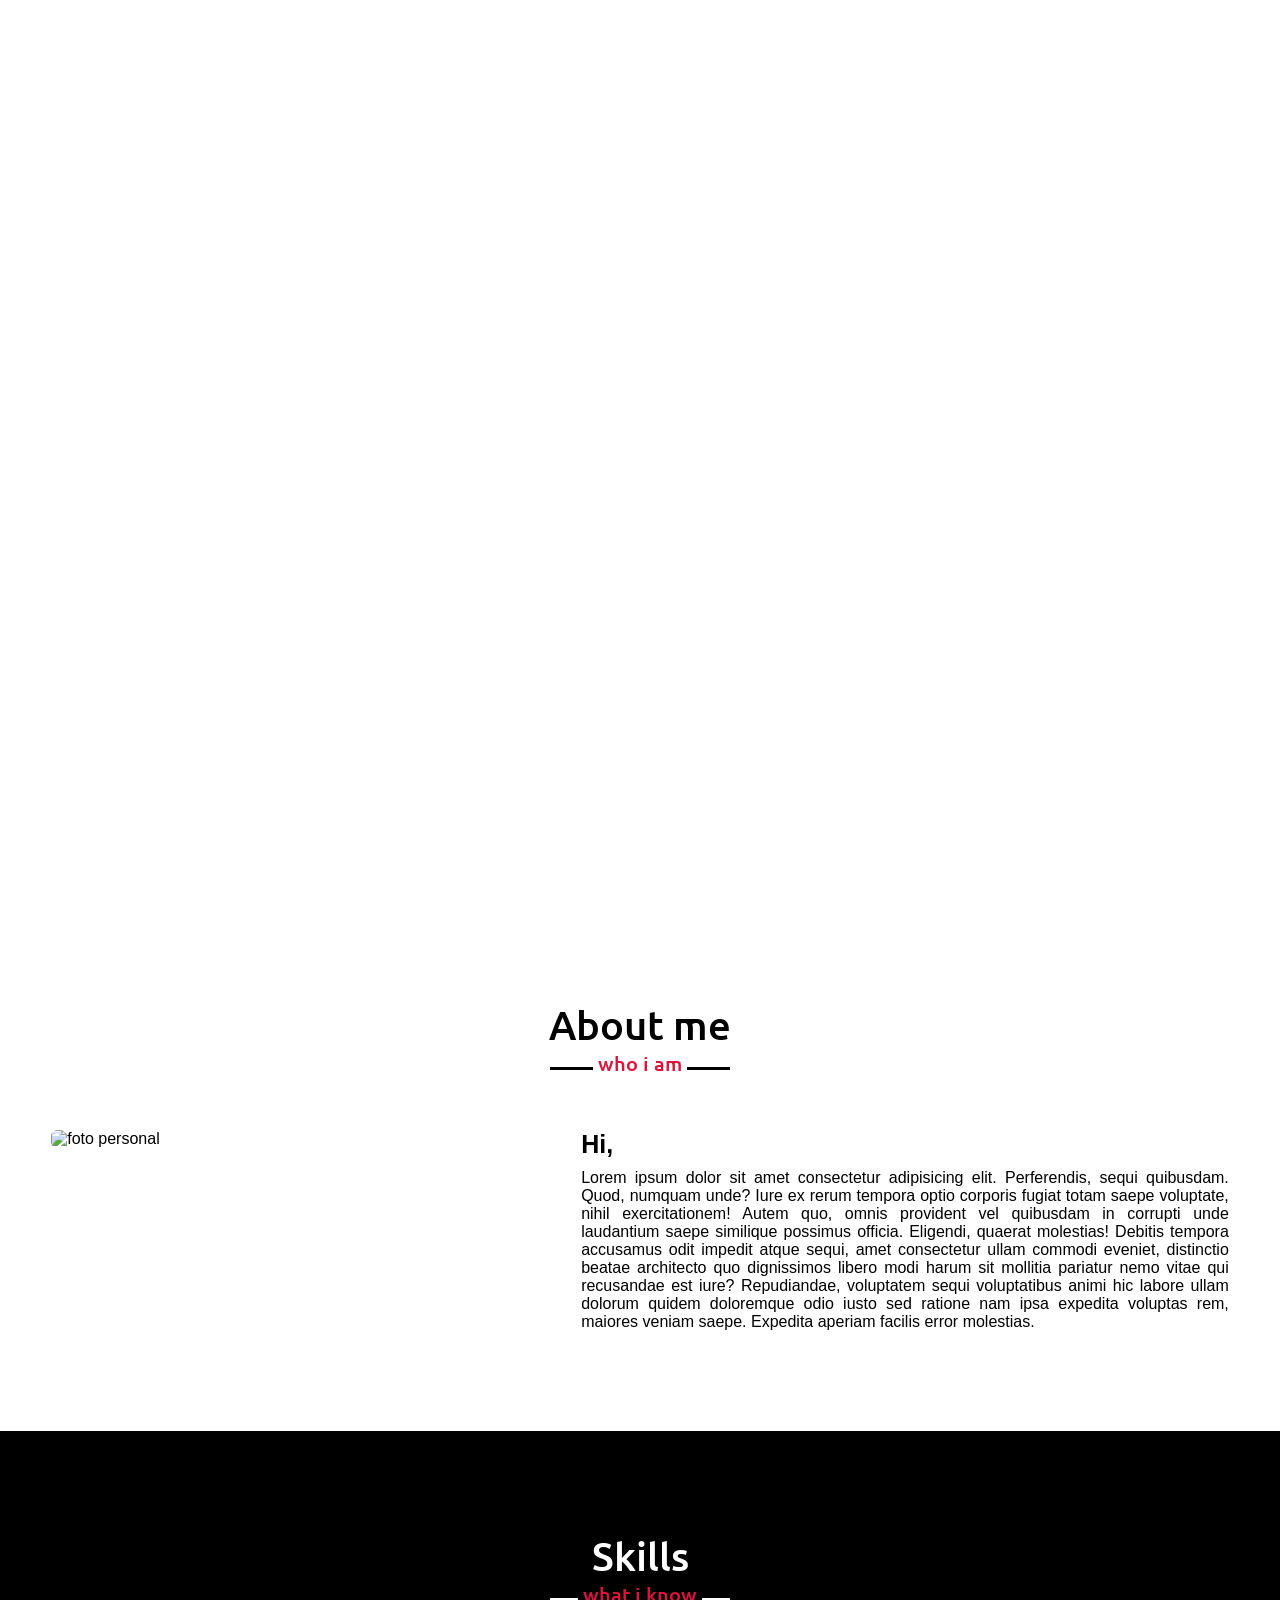
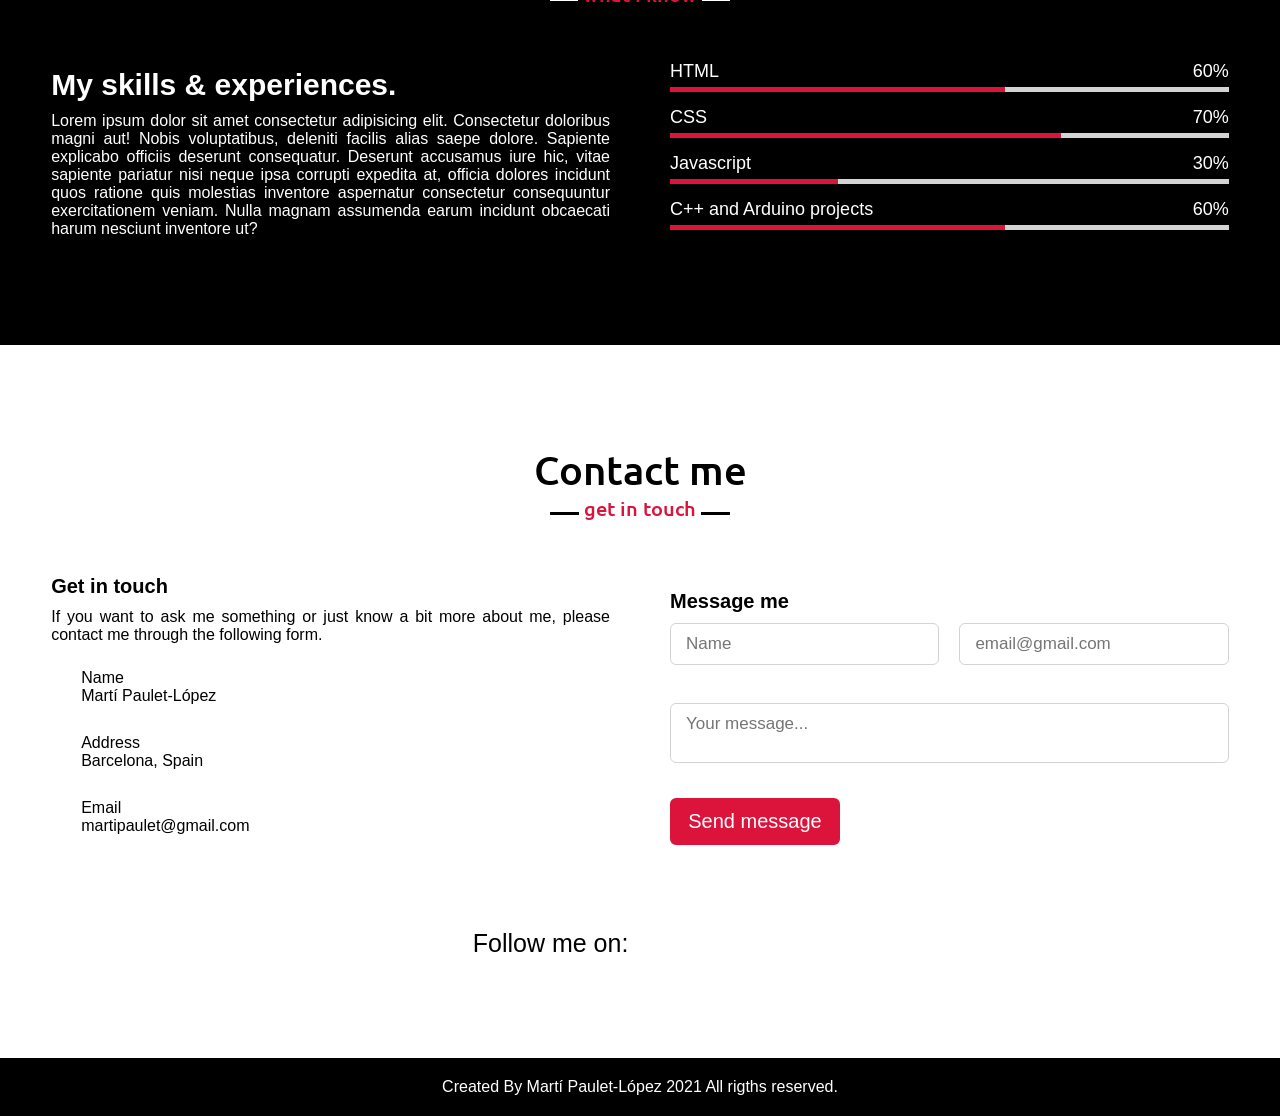
==== commit aa88ebc8: "upload" ====
--- a/index.html
+++ b/index.html
@@ -172,7 +172,7 @@
                         </div>
 
                         <div class="field textarea" >
-                            <textarea cols="30" rows="10" id="message" placeholder="Your message..."></textarea>
+                            <textarea cols="30" id="message" placeholder="Your message..."></textarea>
                             <small>Error message</small>
                         </div>
 
--- a/css/style.css
+++ b/css/style.css
@@ -163,7 +163,6 @@
 .about .about-content{
     display: flex;
     flex-wrap: wrap;
-    align-items: center;
     justify-content: space-between;
 }
 
@@ -337,12 +336,32 @@
     font-weight: 500;
 }
 
+small{
+    visibility: hidden;
+    font-size: 13px;
+    margin-top: 5px;
+}
+
+.error small {
+    visibility: visible;
+    color: crimson;
+}
+
 .contact .contact-content .info .sub-title{
     color: black;
 }
 
 .contact .right form .fields{
     display: flex;
+    margin-bottom: 20px;
+}
+
+.contact .right form .name,
+.contact .right form .email,
+.contact .right form .textarea
+ {
+    display: flex;
+    flex-direction: column;
 }
 
 .contact .right form .field,
@@ -352,6 +371,21 @@
     margin-bottom: 15px;
 }
 
+.field.error input{
+    border: 2px solid  crimson!important;
+}
+
+.textarea.error textarea {
+    border: 2px solid  crimson!important;
+}
+
+.field.ok input{
+    border: 2px solid  green!important;
+}
+.textarea.ok textarea{
+    border: 2px solid  green!important;
+}
+
 .contact .right form .textarea{
     height: 80px;
     width: 100%;
@@ -359,14 +393,17 @@
 
 .contact .right form .name{
     margin-right: 10px;
+    margin-bottom: 10px;
 }
 
 .contact .right form .email{
     margin-left: 10px;
+    margin-bottom: 10px;
 }
 
 .contact .right form .name{
     margin-right: 10px;
+    margin-bottom: 10px;
 }
 
 .contact .right form .field input,
@@ -376,7 +413,7 @@
     border: 1px solid lightgrey;
     border-radius: 6px;
     outline: none;
-    padding: 0 15px;
+    padding: 10px 15px;
     font-size: 17px;
     font-family: 'Poppins' , sans-serif;
 }
@@ -386,14 +423,9 @@
     resize: none;
 }
 
-.contact .right form .button{
+.contact .right form  button{
     height: 47px;
     width: 170px;
-}
-
-.contact .right form .button button{
-    width: 100%;
-    height: 100%;
     border: 2px solid crimson;
     background: crimson;
     color: white;
@@ -404,10 +436,47 @@
     transition: all 0.3s ease;
 }
 
-.contact .right form .button button:hover{
+.contact .right form  button:hover{
     color: crimson;
     background: none;
 }
+
+.contact .social-media {
+    display: flex;
+    justify-content: center;
+    align-items: center;
+    margin-top: 70px;
+}
+
+.contact .social-media p{
+    margin-right: 50px;
+    font-size: 25px;
+}
+
+.contact .social-media i{
+    padding: 0 20px;
+}
+
+.contact .social-media button {
+    border: none;
+    background: none;
+}
+
+.contact .social-media .fa-twitter:hover{
+    color: cyan;
+    transition: all 0.3s ease;
+}
+.contact .social-media .fa-instagram:hover{
+    color:red;
+    transition: all 0.3s ease;
+}
+
+.contact .social-media .fa-facebook-f:hover{
+    color: blue;
+    transition: all 0.3s ease;
+}
+
+
 
 
 /*-----Footer-----*/
@@ -511,6 +580,17 @@
     .skills .skills-content .left p{
         margin-bottom: 20px;
     }
+
+    .contact .social-media{
+        flex-direction: column;
+        justify-content: center;
+        align-items: center;
+    }
+
+    .contact .social-media p {
+        font-size: 20px;
+        margin-bottom: 15px;
+    }
    
 }
 
@@ -539,8 +619,3 @@
     }
 }
 /*end-responsive media query*/
-
-
-/*keyframes*/
-
-/*end-keyframes*/
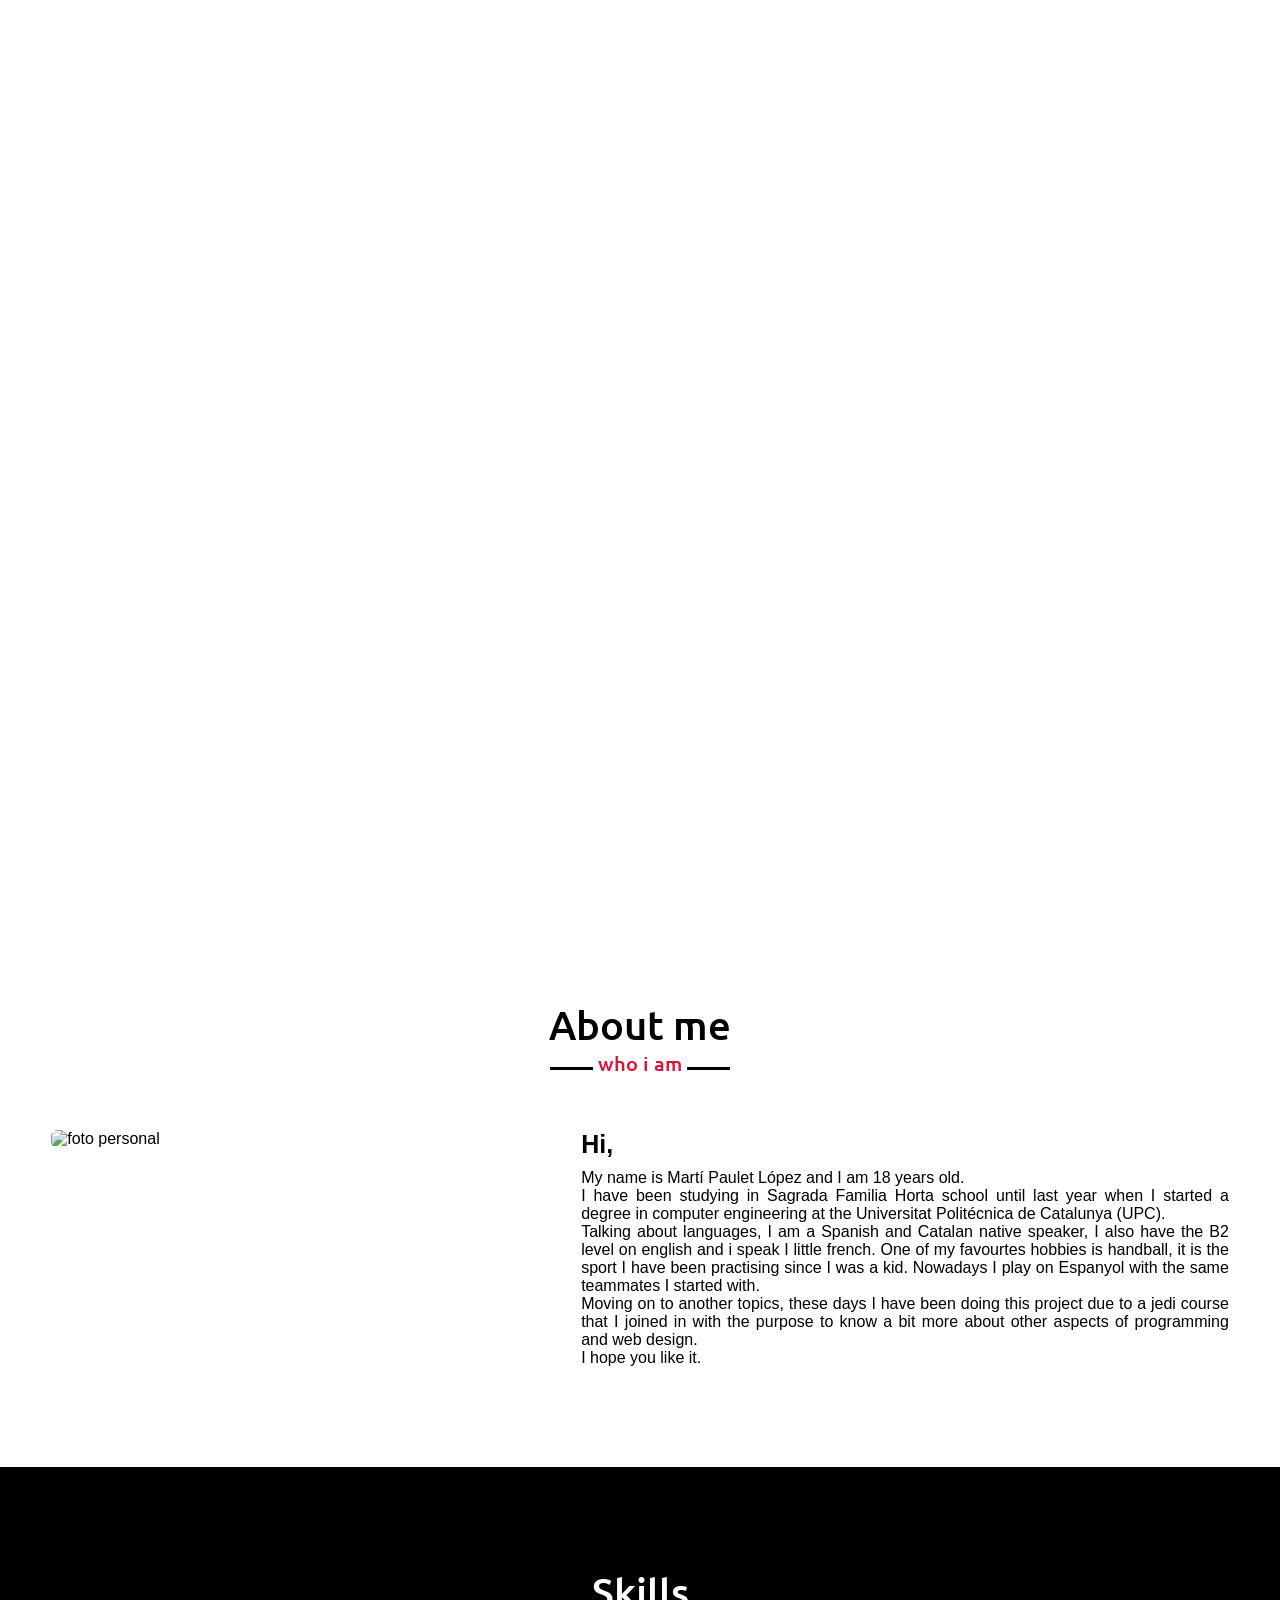
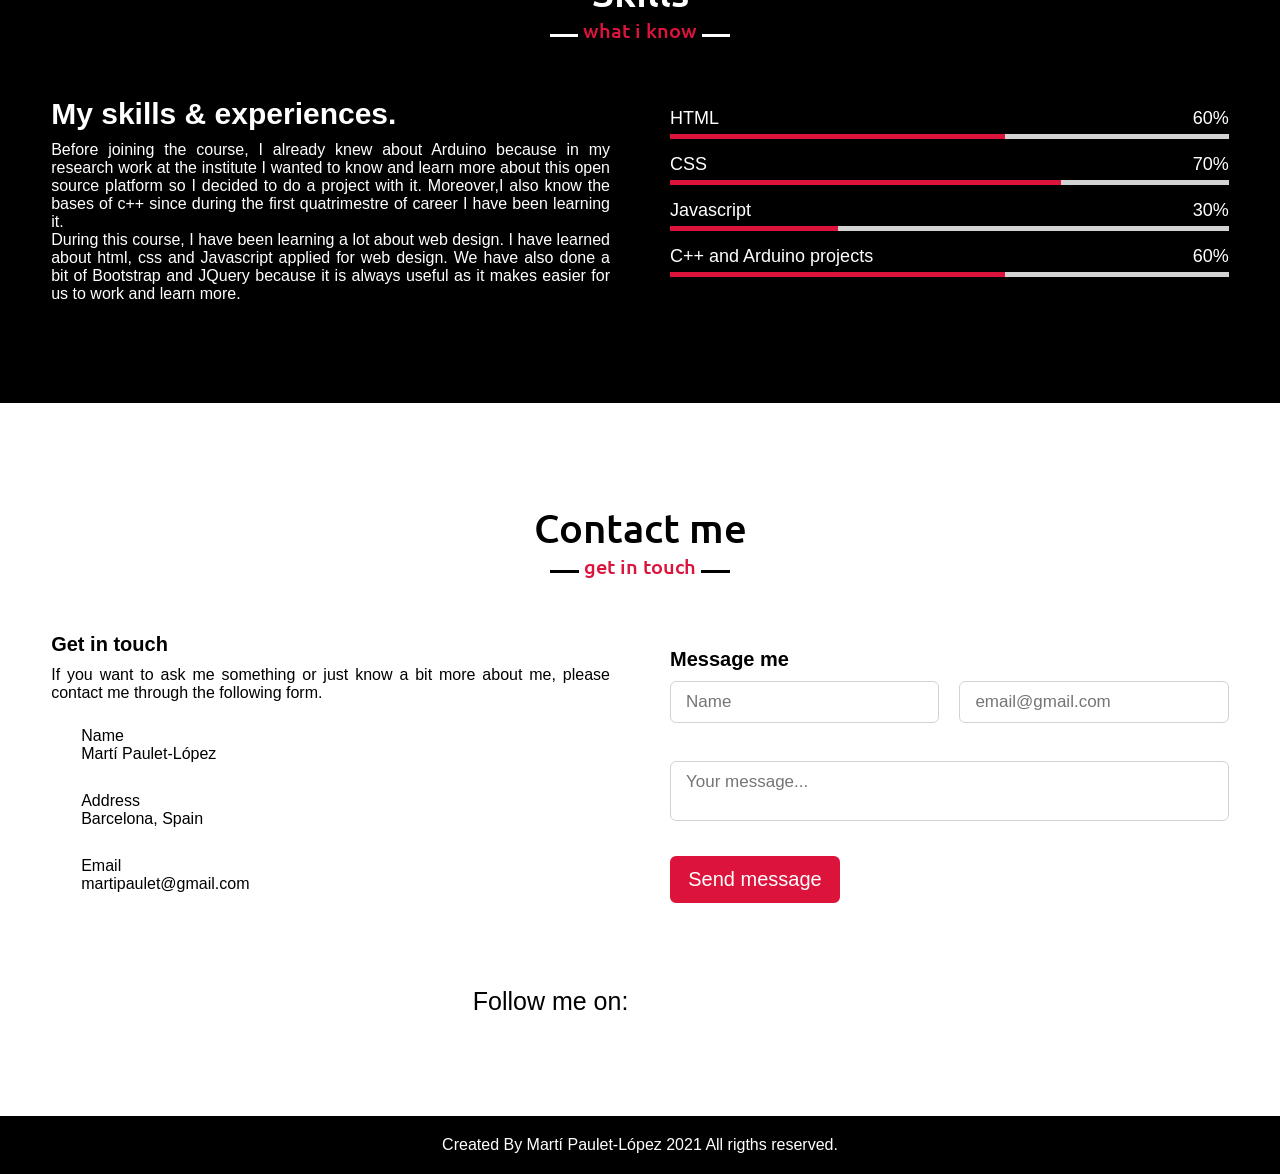
==== commit 4180fbca: "upload" ====
--- a/index.html
+++ b/index.html
@@ -62,10 +62,15 @@
                 </div>
                 <div class="column right">
                     <div class="text">Hi,</div>
-                    <p>Lorem ipsum dolor sit amet consectetur adipisicing elit. Perferendis, sequi quibusdam. Quod, numquam unde? Iure ex rerum tempora optio corporis fugiat totam saepe voluptate, nihil exercitationem! Autem quo, 
-                    omnis provident vel quibusdam in corrupti unde laudantium saepe similique possimus officia. Eligendi, quaerat molestias! Debitis tempora accusamus odit impedit atque sequi, amet consectetur ullam commodi 
-                    eveniet, distinctio beatae architecto quo dignissimos libero modi harum sit mollitia pariatur nemo vitae qui recusandae est iure? Repudiandae, voluptatem sequi voluptatibus animi hic labore ullam dolorum 
-                    quidem doloremque odio iusto sed ratione nam ipsa expedita voluptas rem, maiores veniam saepe. Expedita aperiam facilis error molestias.</p>
+                    <p>My name is  Martí Paulet López and I am 18 years old.</p> 
+                    <p>I have been studying in Sagrada Familia Horta school until 
+                        last year when I started a degree in computer engineering at the Universitat Politécnica de Catalunya (UPC).</p>
+                    <p>Talking about languages, I am a Spanish and Catalan native speaker, I also have the B2 level on english and i speak I little french.
+                        One of my favourtes hobbies is handball, it is the sport I have been practising since I was a kid. 
+                        Nowadays I play on Espanyol with the same teammates I started with.</p>  
+                    <p> Moving on to another topics, these days I have been doing this project due to a jedi course that I joined in 
+                        with the purpose to know a bit more about other aspects of programming and web design.</p> 
+                    <p>I hope you like it.</p> 
                 </div>
             </div>
         </div>
@@ -78,7 +83,12 @@
             <div class="skills-content">
                 <div class="column left">
                     <div class="text">My skills & experiences.</div>
-                    <p>Lorem ipsum dolor sit amet consectetur adipisicing elit. Consectetur doloribus magni aut! Nobis voluptatibus, deleniti facilis alias saepe dolore. Sapiente explicabo officiis deserunt consequatur. Deserunt accusamus iure hic, vitae sapiente pariatur nisi neque ipsa corrupti expedita at, officia dolores incidunt quos ratione quis molestias inventore aspernatur consectetur consequuntur exercitationem veniam. Nulla magnam assumenda earum incidunt obcaecati harum nesciunt inventore ut?</p>
+                    <p>Before joining the course, I already knew about Arduino because in my research work at the institute 
+                        I wanted to know and learn more about this open source platform so I decided to do a project with it.
+                        Moreover,I also know the bases of c++ since during the first quatrimestre of career I have been learning it.</p>
+                    <p>During this course, I have been learning a lot about web design. I have learned about html, css and Javascript applied for web design.
+                        We have also done a bit of Bootstrap and JQuery because it is always useful as it makes easier for us to work and learn more.
+                    </p>    
                 </div>
 
                 <div class="column right">
--- a/css/style.css
+++ b/css/style.css
@@ -375,14 +375,14 @@
     border: 2px solid  crimson!important;
 }
 
-.textarea.error textarea {
+.field.error textarea {
     border: 2px solid  crimson!important;
 }
 
 .field.ok input{
     border: 2px solid  green!important;
 }
-.textarea.ok textarea{
+.field.ok textarea{
     border: 2px solid  green!important;
 }
 
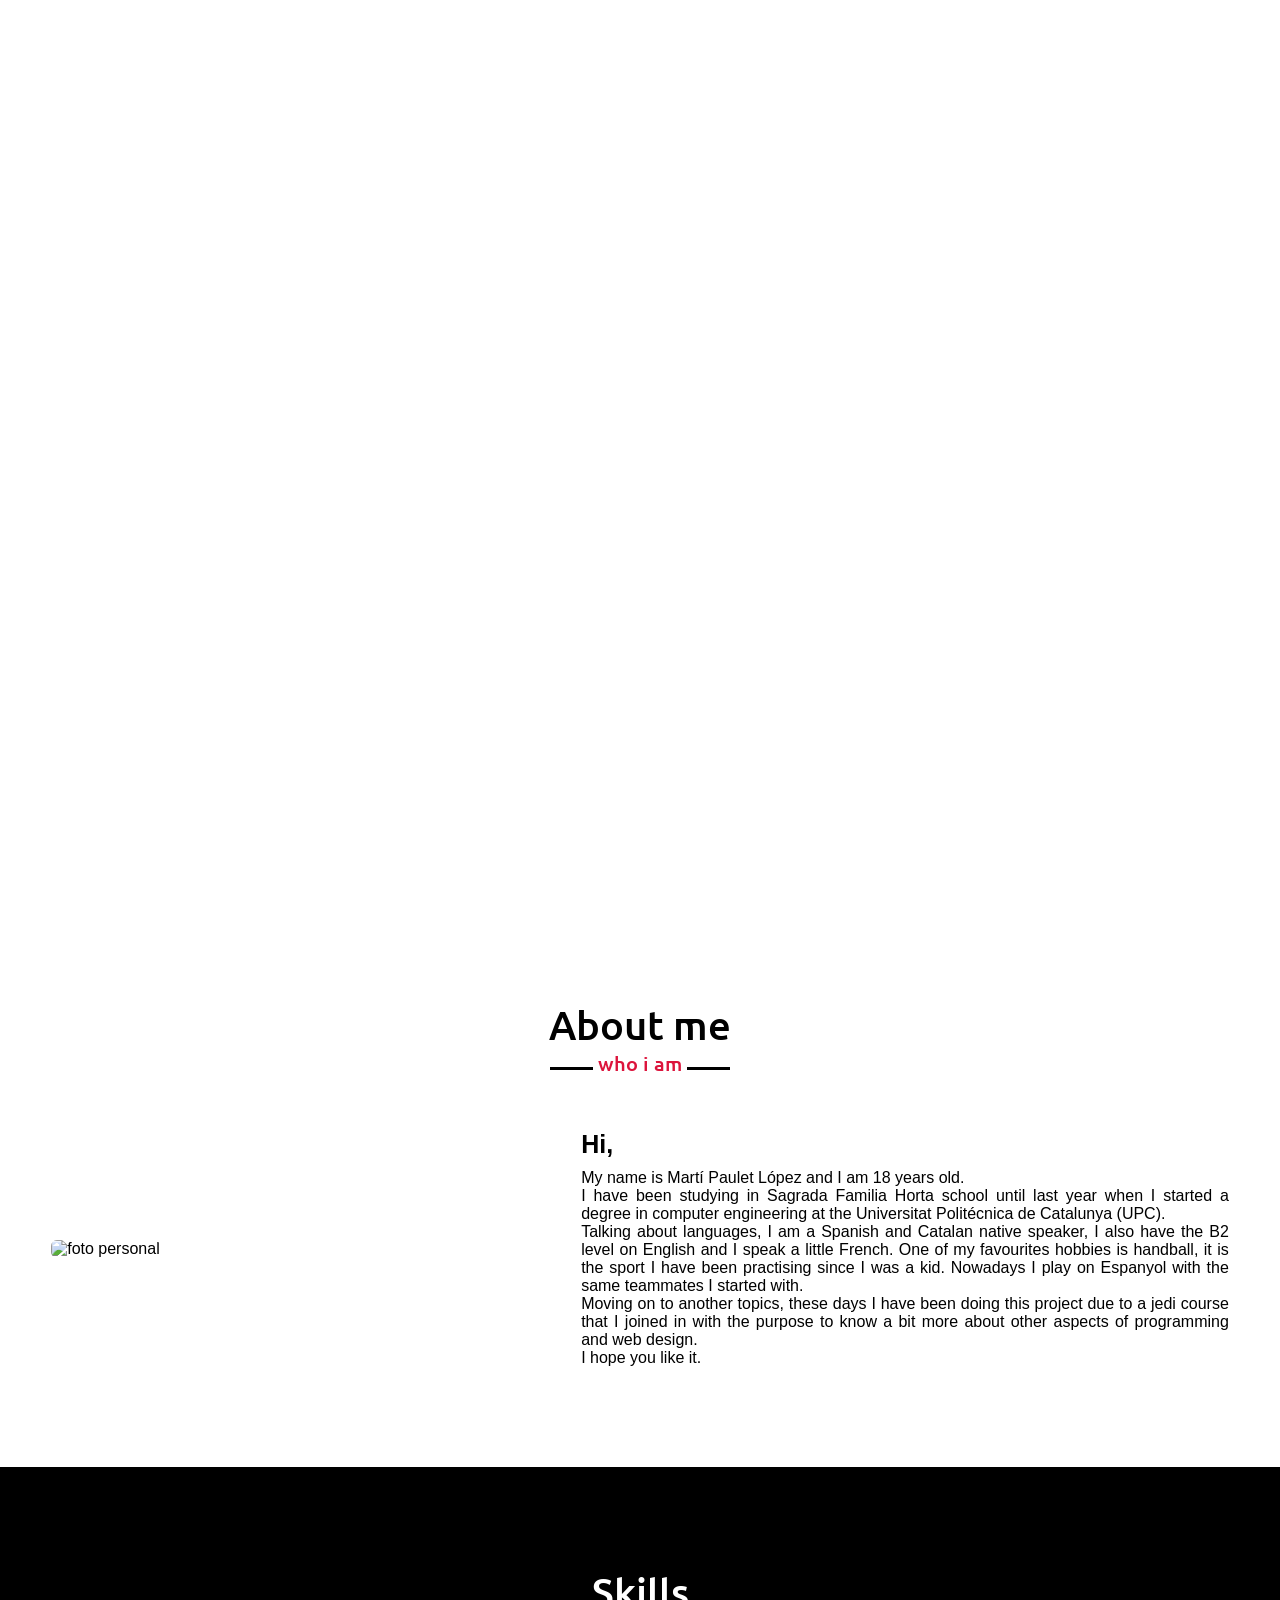
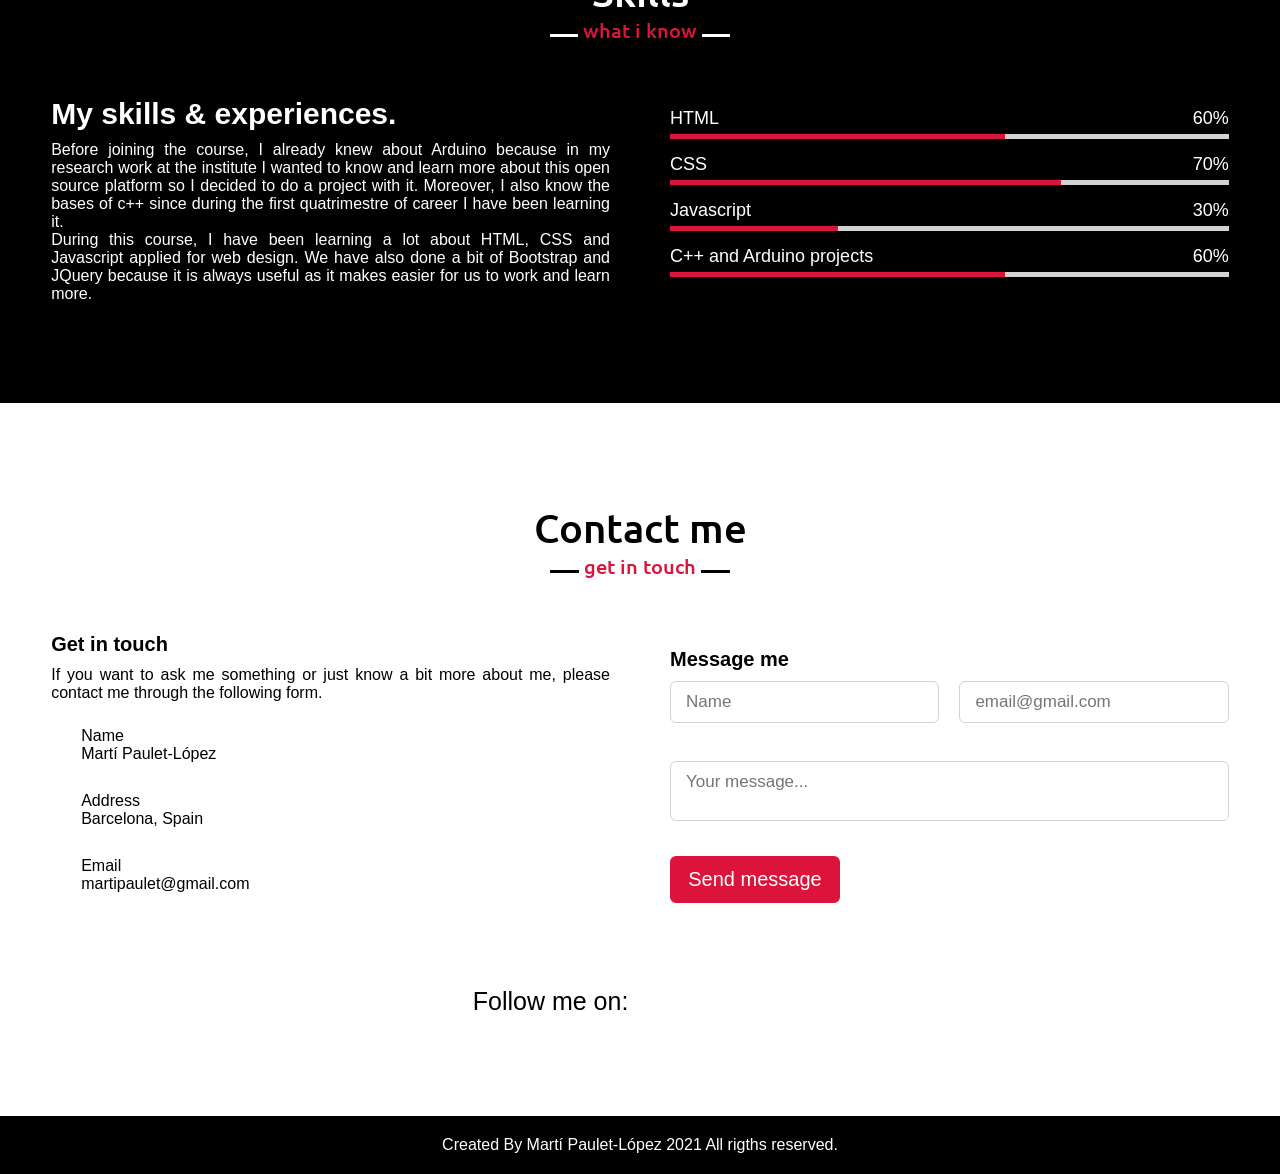
==== commit 7396c6a0: "upload" ====
--- a/index.html
+++ b/index.html
@@ -65,8 +65,8 @@
                     <p>My name is  Martí Paulet López and I am 18 years old.</p> 
                     <p>I have been studying in Sagrada Familia Horta school until 
                         last year when I started a degree in computer engineering at the Universitat Politécnica de Catalunya (UPC).</p>
-                    <p>Talking about languages, I am a Spanish and Catalan native speaker, I also have the B2 level on english and i speak I little french.
-                        One of my favourtes hobbies is handball, it is the sport I have been practising since I was a kid. 
+                    <p>Talking about languages, I am a Spanish and Catalan native speaker, I also have the B2 level on English and I speak a little French.
+                        One of my favourites hobbies is handball, it is the sport I have been practising since I was a kid. 
                         Nowadays I play on Espanyol with the same teammates I started with.</p>  
                     <p> Moving on to another topics, these days I have been doing this project due to a jedi course that I joined in 
                         with the purpose to know a bit more about other aspects of programming and web design.</p> 
@@ -85,8 +85,8 @@
                     <div class="text">My skills & experiences.</div>
                     <p>Before joining the course, I already knew about Arduino because in my research work at the institute 
                         I wanted to know and learn more about this open source platform so I decided to do a project with it.
-                        Moreover,I also know the bases of c++ since during the first quatrimestre of career I have been learning it.</p>
-                    <p>During this course, I have been learning a lot about web design. I have learned about html, css and Javascript applied for web design.
+                        Moreover, I also know the bases of c++ since during the first quatrimestre of career I have been learning it.</p>
+                    <p>During this course, I have been learning a lot about HTML, CSS and Javascript applied for web design.
                         We have also done a bit of Bootstrap and JQuery because it is always useful as it makes easier for us to work and learn more.
                     </p>    
                 </div>
--- a/css/style.css
+++ b/css/style.css
@@ -164,6 +164,7 @@
     display: flex;
     flex-wrap: wrap;
     justify-content: space-between;
+    align-items: center;
 }
 
 .about .about-content .left {
